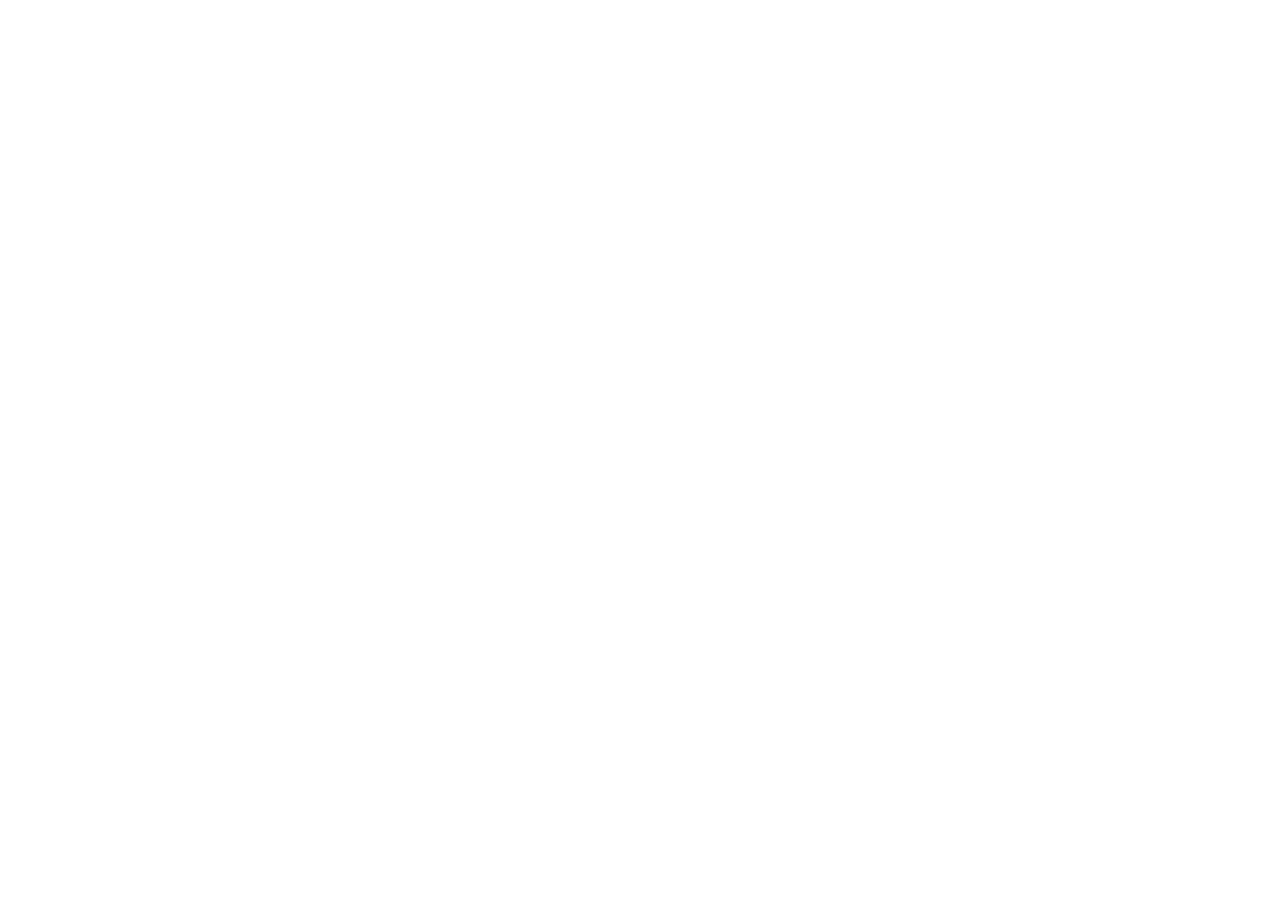
==== article.html @ 6474cfdb "initial commit" ====
<!DOCTYPE html>
<html lang="en">
<head>
    <meta charset="UTF-8">
    <meta name="viewport" content="width=device-width, initial-scale=1.0">
    <meta http-equiv="X-UA-Compatible" content="ie=edge">
    <title>Document</title>
</head>
<body>
    
</body>
</html>
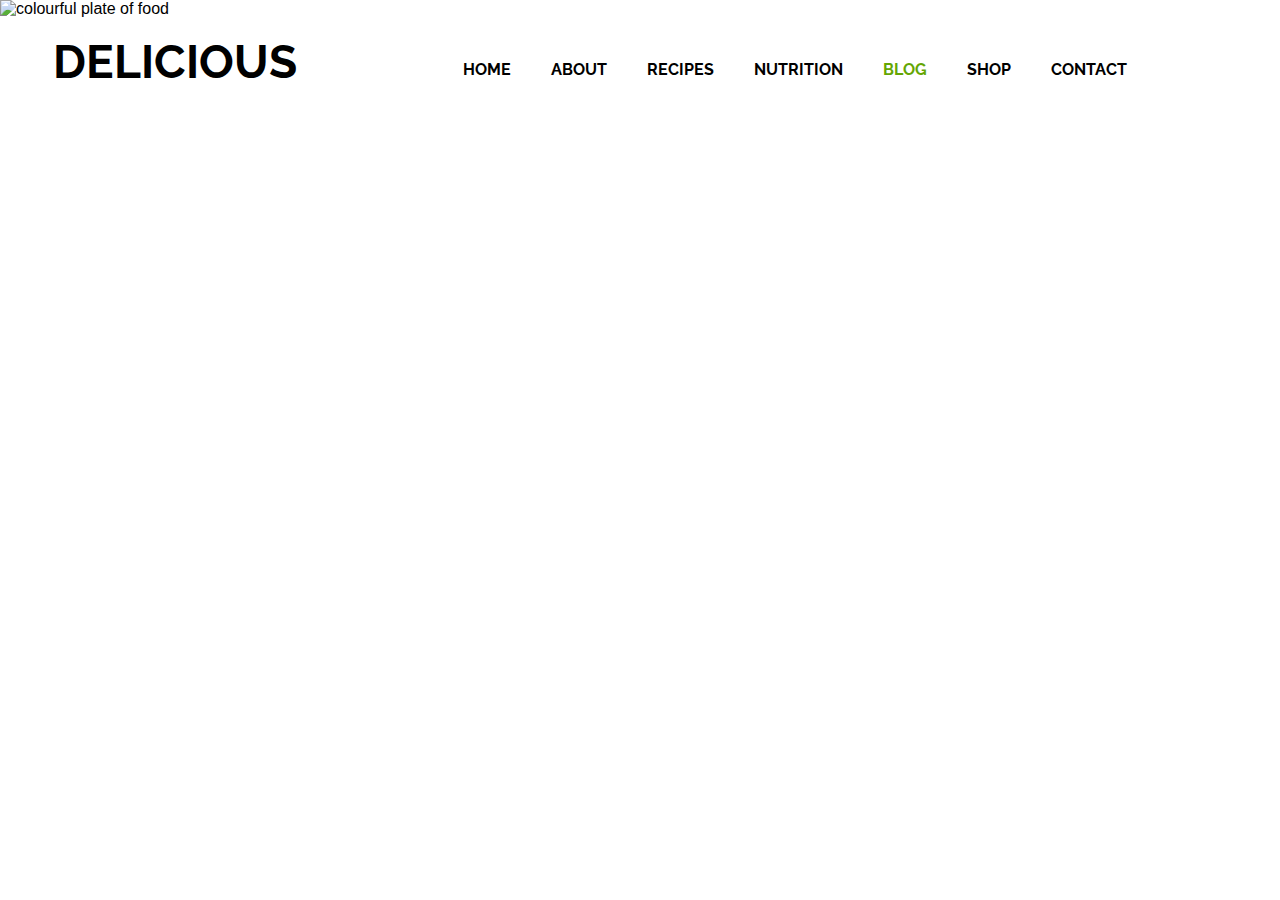
==== commit 27eb826c: "fixed link on contact page and set up blog/article page" ====
--- a/article.html
+++ b/article.html
@@ -1,12 +1,62 @@
 <!DOCTYPE html>
 <html lang="en">
+
 <head>
     <meta charset="UTF-8">
     <meta name="viewport" content="width=device-width, initial-scale=1.0">
     <meta http-equiv="X-UA-Compatible" content="ie=edge">
-    <title>Document</title>
+    <link rel="stylesheet" type="text/css" href="styles/main.css">
+    <link href="https://fonts.googleapis.com/css?family=Lora:400,400i,700|Raleway:400,700" rel="stylesheet">
+    <link rel="stylesheet" href="https://use.fontawesome.com/releases/v5.2.0/css/all.css" integrity="sha384-hWVjflwFxL6sNzntih27bfxkr27PmbbK/iSvJ+a4+0owXq79v+lsFkW54bOGbiDQ"
+        crossorigin="anonymous">
+    <title>Contact</title>
+
 </head>
+
 <body>
+    <!--page header, includes navigation and hero image-->
+    <header class="clearfix">
+        <h1 class="logo">Delicious</h1>
+        <nav>
+            <ul class="navList">
+                <li>
+                    <a href="index.html">Home</a>
+                </li>
+                <li>
+                    <a href="#">About</a>
+                </li>
+                <li>
+                    <a href="#">Recipes</a>
+                </li>
+                <li>
+                    <a href="#">Nutrition</a>
+                </li>
+                <li>
+                    <a class="active" href="article.html">Blog</a>
+                </li>
+                <li>
+                    <a href="#">Shop</a>
+                </li>
+                <li>
+                    <a href="contact.html">Contact</a>
+                </li>
+                <li>
+                    <a href="#">
+                        <i class="fas fa-shopping-bag"></i>
+                    </a>
+                </li>
+                <li>
+                    <a href="#">
+                        <i class="fas fa-search"></i>
+                    </a>
+                </li>
+            </ul>
+        </nav>
+    </header>
+    <!--section: hero -->
+    <section class="hero">
+<img src="blog-1.jpeg" alt="colourful plate of food">
+    </section>
     
 </body>
 </html>--- a/styles/main.css
+++ b/styles/main.css
@@ -0,0 +1,881 @@
+/* General Styles */
+
+article,
+aside,
+details,
+figcaption,
+figure,
+footer,
+header,
+hgroup,
+nav,
+section,
+summary {
+    display: block;
+}
+
+audio,
+canvas,
+video {
+    display: inline-block;
+}
+
+audio:not([controls]) {
+    display: none;
+    height: 0;
+}
+
+[hidden] {
+    display: none;
+}
+
+html {
+    font-family: sans-serif;
+    -webkit-text-size-adjust: 100%;
+    -ms-text-size-adjust: 100%;
+}
+
+a:focus {
+    outline: thin dotted;
+}
+
+a:active,
+a:hover {
+    outline: 0;
+}
+
+h1 {
+    font-size: 2em;
+}
+
+abbr[title] {
+    border-bottom: 1px dotted;
+}
+
+b,
+strong {
+    font-weight: 700;
+}
+
+dfn {
+    font-style: italic;
+}
+
+mark {
+    background: #ff0;
+    color: #000;
+}
+
+code,
+kbd,
+pre,
+samp {
+    font-family: monospace, serif;
+    font-size: 1em;
+}
+
+pre {
+    white-space: pre-wrap;
+    word-wrap: break-word;
+}
+
+q {
+    quotes: \201C \201D \2018 \2019;
+}
+
+small {
+    font-size: 80%;
+}
+
+sub,
+sup {
+    font-size: 75%;
+    line-height: 0;
+    position: relative;
+    vertical-align: baseline;
+}
+
+sup {
+    top: -.5em;
+}
+
+sub {
+    bottom: -.25em;
+}
+
+img {
+    border: 0;
+}
+
+svg:not(:root) {
+    overflow: hidden;
+}
+
+fieldset {
+    border: 1px solid silver;
+    margin: 0 2px;
+    padding: .35em .625em .75em;
+}
+
+button,
+input,
+select,
+textarea {
+    font-family: inherit;
+    font-size: 100%;
+    margin: 0;
+}
+
+button,
+input {
+    line-height: normal;
+}
+
+button,
+html input[type=button],
+/* 1 */
+
+input[type=reset],
+input[type=submit] {
+    -webkit-appearance: button;
+    cursor: pointer;
+}
+
+button[disabled],
+input[disabled] {
+    cursor: default;
+}
+
+input[type=checkbox],
+input[type=radio] {
+    box-sizing: border-box;
+    padding: 0;
+}
+
+input[type=search] {
+    -webkit-appearance: textfield;
+    -moz-box-sizing: content-box;
+    -webkit-box-sizing: content-box;
+    box-sizing: content-box;
+}
+
+input[type=search]::-webkit-search-cancel-button,
+input[type=search]::-webkit-search-decoration {
+    -webkit-appearance: none;
+}
+
+textarea {
+    overflow: auto;
+    vertical-align: top;
+}
+
+table {
+    border-collapse: collapse;
+    border-spacing: 0;
+}
+
+body,
+figure {
+    margin: 0;
+}
+
+legend,
+button::-moz-focus-inner,
+input::-moz-focus-inner {
+    border: 0;
+    padding: 0;
+}
+
+.clearfix:after {
+    visibility: hidden;
+    display: block;
+    font-size: 0;
+    content: '';
+    clear: both;
+    height: 0;
+}
+
+* {
+    -moz-box-sizing: border-box;
+    -webkit-box-sizing: border-box;
+    box-sizing: border-box;
+}
+
+html {
+    font-size: 62.5%;
+}
+
+body {
+    margin: 0;
+    font-size: 1.6rem;
+}
+
+main {
+    position:relative;
+    width:100%;
+}
+
+.wrapper {
+    width: 65%;
+    margin: 0 auto;
+}
+
+img {
+    width: 100%;
+    height: auto;
+    display:block;
+}
+
+section {
+    width: 100%;
+    margin: 0;
+}
+
+.underline {
+    width: 70px;
+    background-color: #64a604;
+    height: 5px;
+    margin: 0px auto 40px;
+}
+
+h2{
+    font-family: 'Raleway', 'Arial', sans-serif;
+    color: #000000;
+    font-size: 3rem;
+    font-weight: 700;
+    text-align: center;
+    text-transform: uppercase;
+    margin: 28px 0;
+}
+
+h3 {
+    text-transform: uppercase;
+    font-family: 'Raleway', 'Arial', sans-serif;
+    margin: 0;
+    color: #000;
+    font-size: 1.8rem;
+    line-height: 3.6rem;
+    text-align: left;
+}
+
+
+
+p {
+    font-family: 'Lora', serif;
+    margin: 0;
+    font-size: 1.3rem;
+    line-height: 2.6rem;
+    letter-spacing: 0.025rem;
+    color: rgb(153, 153, 153);
+}
+
+/* Header Styles */
+
+header {
+    position: absolute;
+    top: 0;
+    left: 0;
+    display: inline-block;
+    width: 100%;
+    padding-top: 50px;
+    padding: 50px 53px 0 53px;
+    z-index: 1;
+}
+
+h1.logo {
+    text-transform: uppercase;
+    font-family: 'Raleway', 'Arial', sans-serif;
+    color: #000000;
+    font-size: 4.583rem;
+    font-weight: 700;
+    line-height: 0.524;
+    text-align: left;
+    float: left;
+    margin: 0;
+}
+
+/* NAV */
+
+nav {
+    float: right;
+    padding-top: 11px;
+}
+
+ul.navList {
+    float: right;
+
+    margin: 0;
+}
+
+.navList li {
+    list-style: none;
+    float: left;
+    text-align: left;
+}
+
+.navList li a {
+    text-transform: uppercase;
+    list-style: none;
+    font-family: 'Raleway', 'Arial', sans-serif;
+    color: #000000;
+    font-size: 1.6rem;
+    font-weight: 700;
+    line-height: 0;
+    text-align: left;
+    text-decoration: none;
+    padding: 0 20px;
+    margin: 0;
+}
+
+.navList a.active {
+    color: #64a604;
+}
+
+.navList a:hover {
+    color: #64a604;
+}
+
+.hero {
+    clear: both;
+    max-height: 976px;
+}
+
+/* SECTION - POPULAR RECIPES */
+
+/* .popularRecipes {
+    position: relative;
+    height:100%;
+} */
+
+.line {
+    position: relative;
+    height:100%;
+}
+
+.half {
+    /* float: left; */
+    width: 50%;
+    position: relative;
+    height:100%;
+}
+
+
+/* POPULAR RECIPES SECTION - BOX 1 */
+
+.box1 {
+    text-align: center;
+    margin: 0;
+    padding: 0;
+}
+
+.box1 .contentWrapper {
+    width: calc(100% - 30%);
+    margin: 0 15%;
+    position: absolute;
+    top:160px;
+}
+
+.popularRecipes button {
+    background-color: #64a604;
+    text-transform: uppercase;
+    padding: 17px 45px;
+    font-family: 'Raleway', 'Arial', sans-serif;
+    color: #ffffff;
+    font-size: 1.4rem;
+    font-weight: 700;
+    line-height: 2.rem;
+    text-align: center;
+    border: 3px solid transparent;
+    margin-top: 70px;
+}
+
+.popularRecipes button:hover {
+    background-color: #ffffff;
+    border: 3px solid #64a604;
+    color: #64a604;
+}
+
+
+.box2 {
+    float:right;
+}
+/* POPULAR RECIPES SECTION - BOX 3 */
+
+.box3 {
+    clear: both;
+    float: left;
+}
+
+/* POPULAR RECIPES SECTION - BOX 4 */
+
+.box4 {
+    float:right;
+    background-color: #f2f2f2;
+    position:relative;
+    height:741.583px;
+    margin: 0;
+    padding: 0;
+}
+
+.box4 .wrapper {
+    width: 80%;
+    margin:0 auto;
+    position:relative;
+    top:20%;
+
+}
+
+.recipeType {
+    float: left;
+    position: relative;
+    width: calc(50% - 40px);
+     margin: 0 0 50px 40px;
+}
+
+.recipeType:nth-child(odd) {
+    width: calc(50% - 60px);
+    margin: 0 20px 50px 40px;
+}
+
+
+.recipeType::before {
+    font-family: "Font Awesome 5 Free";
+    font-weight: 900;
+    position: absolute;
+    color: #333;
+    font-size: 2.5rem;
+    margin:0;
+    left: -40px;
+}
+
+.recipeType:nth-child(1)::before {
+    content: "\f094";
+}
+
+.recipeType:nth-child(2)::before {
+    content: "\f2e7";
+}
+
+.recipeType:nth-child(3)::before {
+    content: "\f0f4";
+}
+
+.recipeType:nth-child(4)::before {
+    content: "\f000";
+}
+
+.recipeType:nth-child(5)::before {
+    content: "\f06c";
+}
+
+.recipeType:nth-child(6)::before {
+    content: "\f2e5";
+}
+
+/* SECTION - OUR RESTAURANT */
+
+.ourRestaurants {
+    width: 100%;
+    clear: both;
+    padding-top: 265px;
+    padding-bottom: 160px;
+}
+
+.ourRestaurants .wrapper {
+    position: relative;
+}
+
+.ourRestaurants .copyWrapper {
+    width: 100%;
+    margin: 0 auto;
+    padding: 0 8%;
+    text-align: center;
+}
+
+.ourRestaurants .imgContainer:first-child {
+    width: 40%;
+    margin: 0 auto 50px;
+}
+
+.ourRestaurants .imgContainer:nth-child(2) {
+    width: 16%;
+    left: 60.5%;
+    top: -23%;
+    position: absolute;
+}
+
+.ourRestaurants .copyWrapper {
+    width: 70%;
+}
+
+/* SECTION - GALLERY */
+
+.imageGallery .imgContainer {
+    float: left;
+    width: 33.333%;
+    margin: 0;
+}
+
+/* SECTION - TESTIMONIAL */
+
+.testimonials {
+    clear: both;
+    background-color: rgb(221, 237, 154);
+    width:100%;
+    height:100%;
+}
+
+.testimonials .wrapper {
+    padding: 165px 0;
+}
+
+.testimonials h2 {
+    margin-top:0;
+}
+
+.testimonials blockquote {
+    padding: 0;
+    margin: 40px 0 100px 0;
+    position: relative;
+}
+
+.testimonials blockquote p {
+    font-size: 2.38rem;
+    font-style: italic;
+    line-height: 3.57rem;
+    text-align: center;
+    color: #000000;
+    padding: 0 80px;
+}
+
+.testimonials blockquote::before,
+.testimonials blockquote::after {
+    font-family: "Font Awesome 5 Free";
+    font-weight: 900;
+    position: absolute;
+    color: #ffffff;
+    opacity: 0.7;
+    font-size: 3.6rem;
+    margin: 0px;
+}
+
+.testimonials blockquote::before {
+    content: "\f10d";
+    left: 0px;
+    top: -15px;
+}
+
+.testimonials blockquote::after {
+    content: "\f10e";
+    right: 0px;
+    bottom: 15px;
+}
+
+.testimonialControls {
+color: #fff;
+font-size: 3.6rem;
+margin: 0 auto;
+text-align:center;
+}
+
+.testimonialControls i{
+    padding: 0 10px;
+}
+
+/* FOOTER - GENERAL STYLES */
+
+footer {
+    margin: 0 auto;
+    clear:both;
+}
+
+.footerMain {
+    background-color: #2e2e2e;
+    padding-bottom: 105px;
+    padding-top: 120px;
+}
+
+.footer {
+    float: left;
+    width: 33.333%;
+}
+
+.footer h3 {
+    color: #fff;
+    font-size: 1.8rem;
+    font-weight: 700;
+    line-height: 2.4rem;
+    padding: 0 0 40px 0px
+}
+
+.footer ul {
+    padding:0;
+    margin:0;
+}
+
+/* FOOTER - PADDING/BORDER-BOTTOM */
+
+.footer p, .footer li,
+.footer form {
+    color: #999;
+    font-size: 1.3rem;
+    font-weight: 400;
+    line-height: 2.4rem;
+    padding: 1.6rem 0;
+    border-bottom: 1px solid #999;
+    font-family: "Lora", serif;
+    list-style: none;
+}
+
+.footer p:last-child,
+.fSubscribe p:first-of-type, .footer li:last-child {
+    padding: 1.6rem 0;
+    border-bottom: 0px;
+}
+
+/* FOOTER - CONTACT */
+
+.fContact p:nth-child(2) {
+    padding: 1.6rem 0 2.8rem 0;
+    border-bottom: 1px solid #999;
+}
+
+.fContact h2 {
+    color: #64a604;
+    text-align: left;
+    margin-top: 0;
+}
+
+.fContact {
+    padding-right: 60px;
+}
+
+/* FOOTER - RECENT POSTS */
+
+.fRecent {
+    padding-right: 60px;
+    padding-left: 60px;
+}
+
+.fRecent li a {
+    color: #999;
+    text-decoration: none;
+}
+
+.fRecent li a:hover {
+    color: #64a604;
+}
+
+/* FOOTER - SUBSCRIBE/FORM */
+
+.fSubscribe {
+    padding-left: 60px;
+}
+
+.footer form {
+    padding-bottom: 3.0rem;
+}
+
+.footer input {
+    width: 221px;
+    height: 46px;
+    padding: 0 0 0 17px;
+    font-family: "Lora", serif;
+    color: #999;
+    font-style: italic;
+    font-size: 1.3rem;
+    background-color: #535353;
+    border: transparent;
+}
+
+.footer input:focus {
+    border: 3px solid #64a604;
+}
+
+footer button {
+    font-weight: solid;
+    width: 49px;
+    height: 46px;
+    background-color: #64a604;
+    border: 3px solid transparent;
+    position: absolute;
+}
+
+footer button:hover {
+    background-color: transparent;
+    border: 3px solid #64a604;
+}
+
+footer button i {
+    color: #fff;
+}
+
+/* FOOTER - SOCIAL */
+
+.fa-facebook-f,
+.fa-twitter,
+.fa-instagram {
+    padding: 1.6rem 1.6rem 0 0;
+    color: #fff;
+}
+
+.fa-facebook-f:hover,
+.fa-twitter:hover,
+.fa-instagram:hover {
+    color: #64a604;
+}
+
+/* FOOTER - LEGAL */
+
+.footerLegal {
+    background-color: #252525;
+}
+
+.footerLegal p {
+    font-family: "Raleway", Arial, sans-serif;
+    color: #999999;
+    font-size: 1.3rem;
+    line-height: 2.4rem;
+}
+
+.footerLegal p a {
+    color: #64a604;
+    text-decoration: none;
+}
+
+/* ----------------------------------------- CONTACT ----------------------------------------- */
+
+/* FORM */
+
+.contactForm {
+    float:left;
+    width: 60%;
+}
+
+.contactForm h1 {
+    font-family: 'Raleway', 'Arial', sans-serif;
+    color: #000000;
+    font-size: 3rem;
+    font-weight: 700;
+    text-align: left;
+    text-transform: uppercase;
+    margin: 0 0 60px 0;
+}
+
+.contactForm .wrapper {
+    float:right;
+    margin: 82px 50px 0 0;
+}
+
+form input, form textarea {
+    padding:15px;
+    font-family: "Lora", serif;
+    color: #999;
+    background-color: #f6f6f6;
+    border:3px solid transparent;
+    resize: none;
+}
+
+form input:focus,
+form textarea:focus {
+    border: 3px solid #64a604;
+}
+
+.firstName, .lastName {
+    width: 48%;
+}
+
+.firstName {
+    float: left
+}
+
+.lastName {
+    float: right;
+}
+
+.subject, .message {
+    width: 100%
+}
+
+.fullName, .messageContainer {
+margin-bottom:20px;
+}
+
+.subjectContainer {
+    clear:both;
+    margin-bottom:20px;
+}
+
+button.sendMessage {
+    border: none;
+    background-color:transparent;
+    text-align:left;
+    color: #64a604;
+    font-family: "Raleway","Arial", sans-serif;
+    font-weight:700;
+    text-transform: uppercase;
+
+}
+
+button.sendMessage:hover {
+    color:#2e2e2e;
+}
+
+.visuallyhidden:not(:focus):not(:active) {
+    position: absolute;
+    width: 1px;
+    height: 1px;
+    margin: -1px;
+    border: 0;
+    padding: 0;
+    white-space: nowrap;
+    clip-path: inset(100%);
+    clip: rect(0 0 0 0);
+    overflow: hidden;
+}
+
+/* ASIDE */
+
+aside {
+    float:right;
+    width:40%;
+    background-color:#f6f6f6;
+}
+.contactDetails .wrapper {
+    width:45%;
+    margin: 82px 0 72px 50px;
+}
+.contactDetails h2 {
+    text-align:left;
+    margin-bottom:60px;
+}
+
+.contactDetails h3 {
+margin-top:50px;
+ margin-bottom:15px;
+}
+
+.workingDays {
+    font-family: 'Raleway', 'Arial', sans-serif;
+    color: #333333;
+    font-size:1.4rem;
+}
+
+.workingHours p:last-child{
+font-style: italic;
+}
+
+.contactInfo p:nth-child(2), .contactInfo p:last-child {
+    margin:20px 0;
+}
+
+/* SECTION SECONDARY CONTACT IMAGE */
+
+.contactImage {
+    clear:both;
+    height:635px;
+    width:100%;
+}
+
+/* ----------------------------------------- BLOG ----------------------------------------- */
+
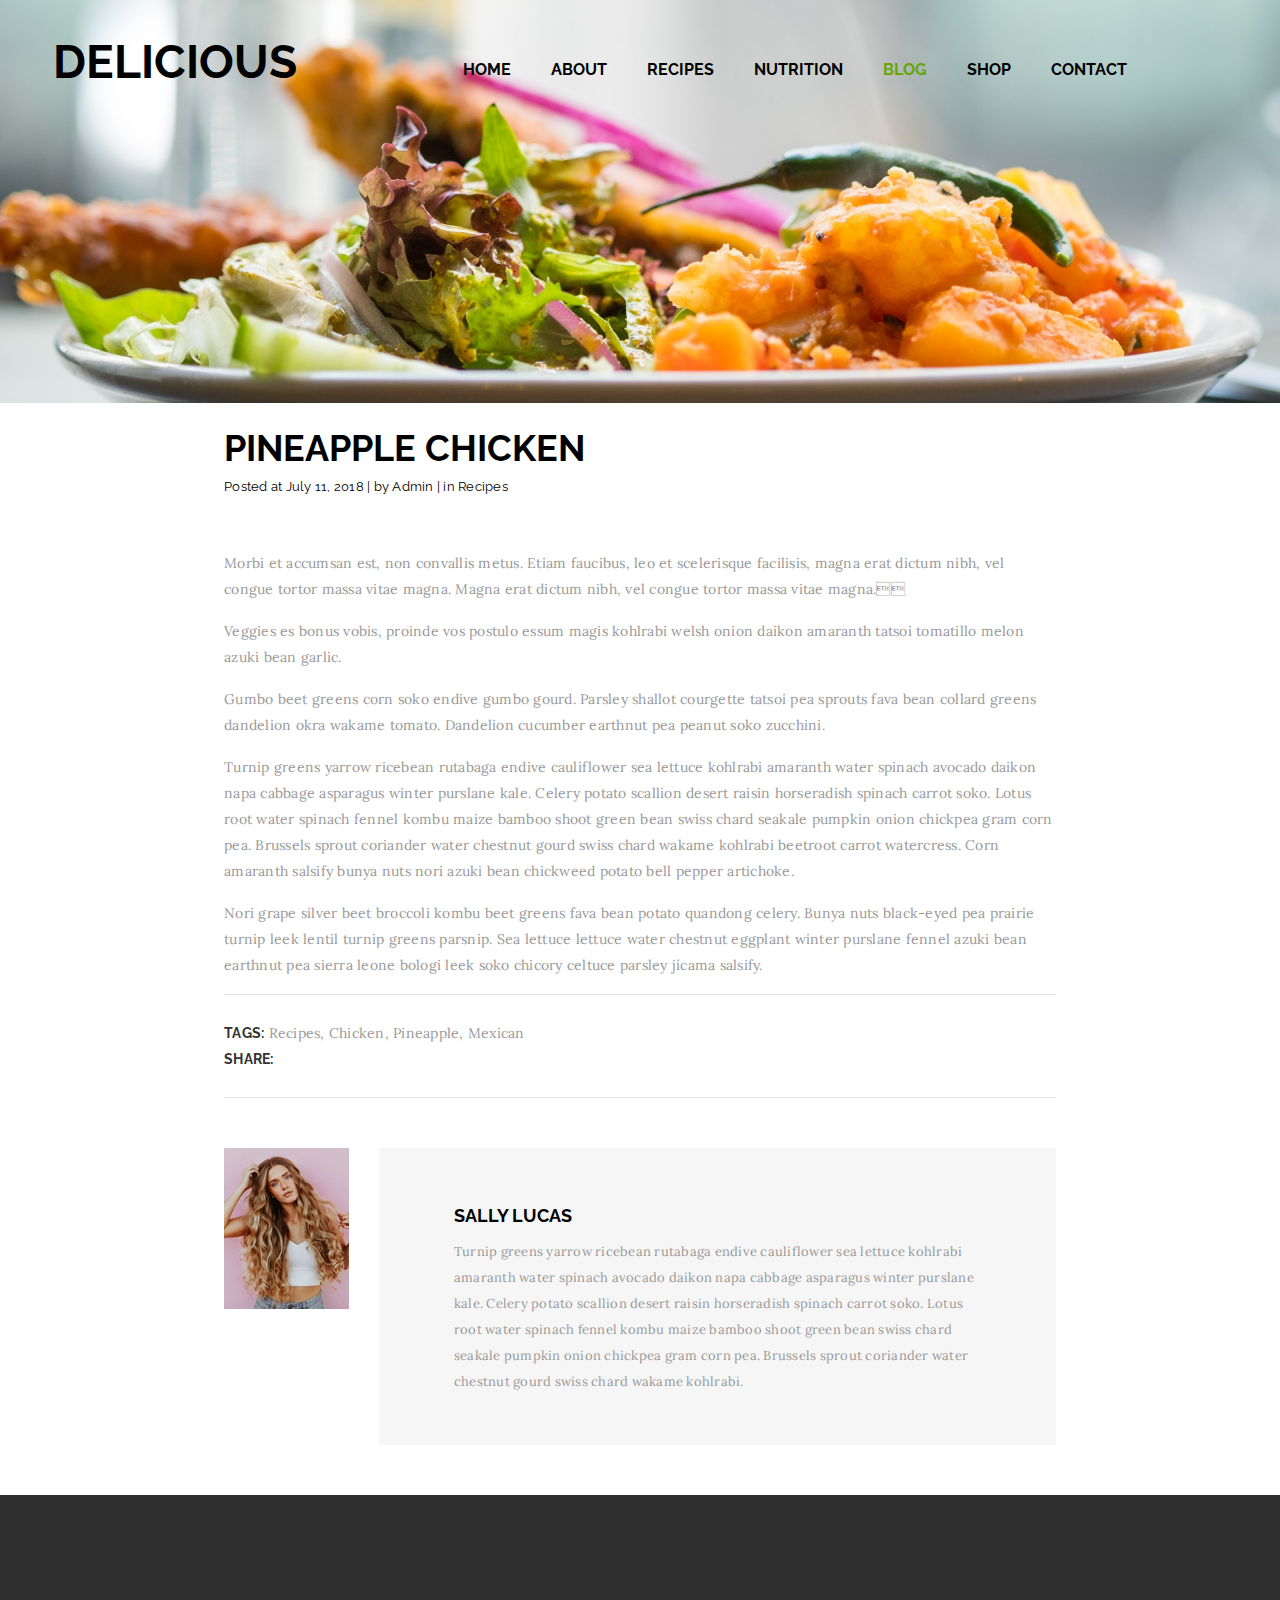
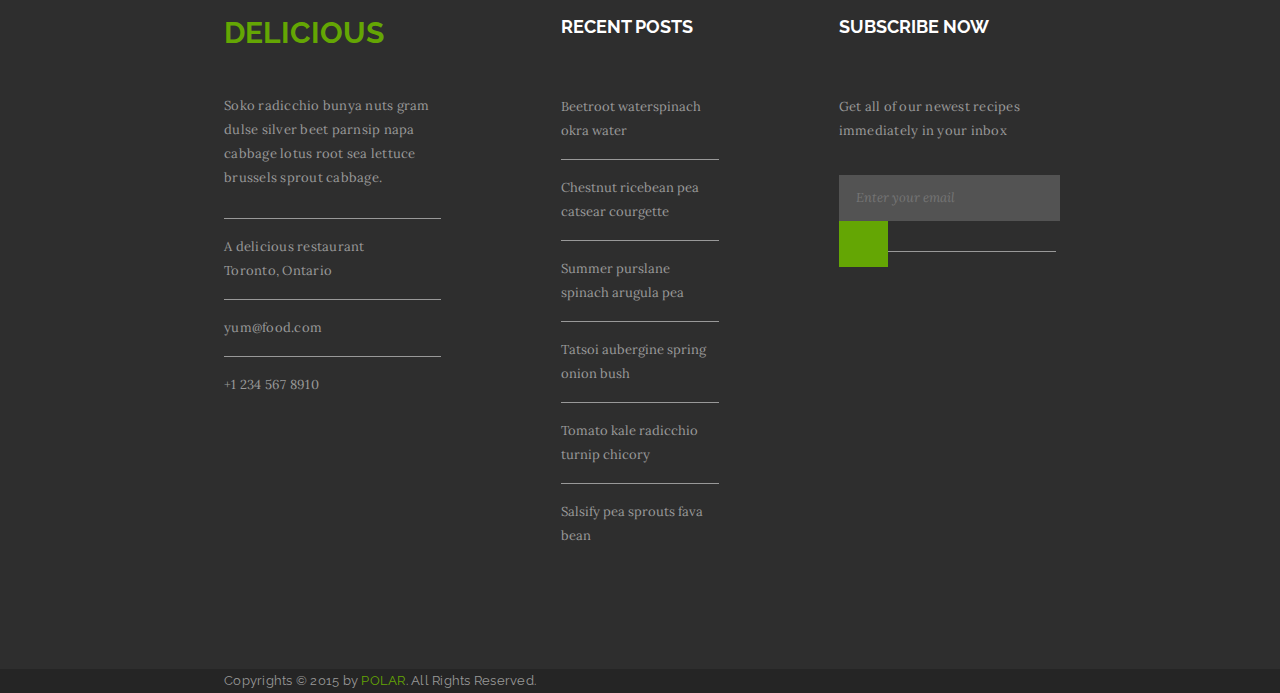
==== commit e45923ae: "completed the recipe and author bio sections on the blog page" ====
--- a/article.html
+++ b/article.html
@@ -9,7 +9,7 @@
     <link href="https://fonts.googleapis.com/css?family=Lora:400,400i,700|Raleway:400,700" rel="stylesheet">
     <link rel="stylesheet" href="https://use.fontawesome.com/releases/v5.2.0/css/all.css" integrity="sha384-hWVjflwFxL6sNzntih27bfxkr27PmbbK/iSvJ+a4+0owXq79v+lsFkW54bOGbiDQ"
         crossorigin="anonymous">
-    <title>Contact</title>
+    <title>Article</title>
 
 </head>
 
@@ -55,8 +55,145 @@
     </header>
     <!--section: hero -->
     <section class="hero">
-<img src="blog-1.jpeg" alt="colourful plate of food">
+        <img src="assets/blog-1.jpeg" alt="colourful plate of food">
     </section>
-    
+    <!--main: hero -->
+    <main class="wrapper">
+        <section class="recipe">
+            <div class="recipeTitle">
+                <h1>Pineapple Chicken</h1>
+                <p>Posted at July 11, 2018 | by Admin | in Recipes</p>
+            </div>
+            <p class="recipeText">
+                Morbi et accumsan est, non convallis metus. Etiam faucibus, leo et scelerisque facilisis, magna erat dictum nibh, vel congue
+                tortor massa vitae magna. Magna erat dictum nibh, vel congue tortor massa vitae magna. </p>
+
+            <p class="recipeText">
+                Veggies es bonus vobis, proinde vos postulo essum magis kohlrabi welsh onion daikon amaranth tatsoi tomatillo melon azuki
+                bean garlic.
+            </p>
+
+            <p class="recipeText">
+                Gumbo beet greens corn soko endive gumbo gourd. Parsley shallot courgette tatsoi pea sprouts fava bean collard greens dandelion
+                okra wakame tomato. Dandelion cucumber earthnut pea peanut soko zucchini.</p>
+            <p class="recipeText"> Turnip greens yarrow ricebean rutabaga endive cauliflower sea lettuce kohlrabi amaranth water spinach avocado
+                daikon napa cabbage asparagus winter purslane kale. Celery potato scallion desert raisin horseradish spinach
+                carrot soko. Lotus root water spinach fennel kombu maize bamboo shoot green bean swiss chard seakale pumpkin
+                onion chickpea gram corn pea. Brussels sprout coriander water chestnut gourd swiss chard wakame kohlrabi
+                beetroot carrot watercress. Corn amaranth salsify bunya nuts nori azuki bean chickweed potato bell pepper
+                artichoke.
+            </p>
+
+            <p class="recipeText"> Nori grape silver beet broccoli kombu beet greens fava bean potato quandong celery. Bunya nuts black-eyed pea
+                prairie turnip leek lentil turnip greens parsnip. Sea lettuce lettuce water chestnut eggplant winter purslane
+                fennel azuki bean earthnut pea sierra leone bologi leek soko chicory celtuce parsley jícama salsify.</p>
+        </section>
+        <section class="articleExtras">
+            <p class="articleTags">
+                <span>Tags:</span> Recipes, Chicken, Pineapple, Mexican</p>
+            <p class="articleSocial">
+                <span>Share:</span>
+                <a href="http://www.facebook.com">
+                    <i class="fab fa-facebook-f"></i>
+                </a>
+                <a href="http://wwww.twitter.com">
+                    <i class="fab fa-twitter"></i>
+                </a>
+                <a href="http://www.instagram.com">
+                    <i class="fab fa-instagram"></i>
+                </a>
+            </p>
+        </section>
+        <section class="aboutTheAuthor clearfix">
+            <div class="imgContainer">
+                <img src="assets/blog-2.jpeg" alt="image of author">
+            </div>
+            <div class="authorBio">
+                <h3>Sally Lucas</h3>
+                <p>Turnip greens yarrow ricebean rutabaga endive cauliflower sea lettuce kohlrabi amaranth water spinach avocado
+                    daikon napa cabbage asparagus winter purslane kale. Celery potato scallion desert raisin horseradish
+                    spinach carrot soko. Lotus root water spinach fennel kombu maize bamboo shoot green bean swiss chard
+                    seakale pumpkin onion chickpea gram corn pea. Brussels sprout coriander water chestnut gourd swiss chard
+                    wakame kohlrabi.</p>
+            </div>
+        </section>
+        <section class="relatedPosts">
+
+
+        </section>
+        <section class="comments">
+
+        </section>
+
+    </main>
+    <footer>
+        <section class="footerMain clearfix">
+            <div class="wrapper">
+                <div class="footer fContact">
+                    <h2>Delicious</h2>
+                    <p>Soko radicchio bunya nuts gram dulse silver beet parnsip napa cabbage lotus root sea lettuce brussels
+                        sprout cabbage.
+                    </p>
+                    <p>A delicious restaurant
+                        <br>Toronto, Ontario</p>
+                    <p>yum@food.com</p>
+                    <p>+1 234 567 8910</p>
+                </div>
+                <div class="footer fRecent">
+                    <h3>Recent Posts</h3>
+                    <ul>
+                        <li>
+                            <a href="#">Beetroot waterspinach okra water</a>
+                        </li>
+                        <li>
+                            <a href="#">Chestnut ricebean pea catsear courgette</a>
+                        </li>
+                        <li>
+                            <a href="#">Summer purslane spinach arugula pea</a>
+                        </li>
+                        <li>
+                            <a href="#">Tatsoi aubergine spring onion bush</a>
+                        </li>
+                        <li>
+                            <a href="#">Tomato kale radicchio turnip chicory</a>
+                        </li>
+                        <li>
+                            <a href="#">Salsify pea sprouts fava bean</a>
+                        </li>
+                    </ul>
+                </div>
+                <div class="footer fSubscribe">
+                    <h3>Subscribe Now</h3>
+                    <p>Get all of our newest recipes immediately in</a> your inbox</p>
+                    <form>
+                        <input type="text" name="FirstName" placeholder="Enter your email">
+                        <button>
+                            <i class="fas fa-arrow-right"></i>
+                        </button>
+
+                    </form>
+
+                    <div class="social">
+                        <a href="http://www.facebook.com">
+                            <i class="fab fa-facebook-f"></i>
+                        </a>
+                        <a href="http://wwww.twitter.com">
+                            <i class="fab fa-twitter"></i>
+                        </a>
+                        <a href="http://www.instagram.com">
+                            <i class="fab fa-instagram"></i>
+                        </a>
+                    </div>
+                </div>
+            </div>
+        </section>
+        <section class="footerLegal">
+            <div class="wrapper">
+                <p>Copyrights &copy; 2015 by
+                    <a href="#">POLAR</a>. All Rights Reserved.</p>
+            </div>
+        </section>
+    </footer>
 </body>
+
 </html>--- a/styles/main.css
+++ b/styles/main.css
@@ -211,8 +211,8 @@
 }
 
 main {
-    position:relative;
-    width:100%;
+    position: relative;
+    width: 100%;
 }
 
 .wrapper {
@@ -223,12 +223,16 @@
 img {
     width: 100%;
     height: auto;
-    display:block;
+    display: block;
 }
 
 section {
     width: 100%;
     margin: 0;
+}
+
+a {
+    text-decoration:none;
 }
 
 .underline {
@@ -238,7 +242,7 @@
     margin: 0px auto 40px;
 }
 
-h2{
+h2 {
     font-family: 'Raleway', 'Arial', sans-serif;
     color: #000000;
     font-size: 3rem;
@@ -257,8 +261,6 @@
     line-height: 3.6rem;
     text-align: left;
 }
-
-
 
 p {
     font-family: 'Lora', serif;
@@ -303,7 +305,6 @@
 
 ul.navList {
     float: right;
-
     margin: 0;
 }
 
@@ -349,16 +350,15 @@
 
 .line {
     position: relative;
-    height:100%;
+    height: 100%;
 }
 
 .half {
     /* float: left; */
     width: 50%;
     position: relative;
-    height:100%;
-}
-
+    height: 100%;
+}
 
 /* POPULAR RECIPES SECTION - BOX 1 */
 
@@ -372,7 +372,7 @@
     width: calc(100% - 30%);
     margin: 0 15%;
     position: absolute;
-    top:160px;
+    top: 160px;
 }
 
 .popularRecipes button {
@@ -395,10 +395,10 @@
     color: #64a604;
 }
 
-
 .box2 {
-    float:right;
-}
+    float: right;
+}
+
 /* POPULAR RECIPES SECTION - BOX 3 */
 
 .box3 {
@@ -409,34 +409,32 @@
 /* POPULAR RECIPES SECTION - BOX 4 */
 
 .box4 {
-    float:right;
+    float: right;
     background-color: #f2f2f2;
-    position:relative;
-    height:741.583px;
+    position: relative;
+    height: 741.583px;
     margin: 0;
     padding: 0;
 }
 
 .box4 .wrapper {
     width: 80%;
-    margin:0 auto;
-    position:relative;
-    top:20%;
-
+    margin: 0 auto;
+    position: relative;
+    top: 20%;
 }
 
 .recipeType {
     float: left;
     position: relative;
     width: calc(50% - 40px);
-     margin: 0 0 50px 40px;
+    margin: 0 0 50px 40px;
 }
 
 .recipeType:nth-child(odd) {
     width: calc(50% - 60px);
     margin: 0 20px 50px 40px;
 }
-
 
 .recipeType::before {
     font-family: "Font Awesome 5 Free";
@@ -444,7 +442,7 @@
     position: absolute;
     color: #333;
     font-size: 2.5rem;
-    margin:0;
+    margin: 0;
     left: -40px;
 }
 
@@ -521,8 +519,8 @@
 .testimonials {
     clear: both;
     background-color: rgb(221, 237, 154);
-    width:100%;
-    height:100%;
+    width: 100%;
+    height: 100%;
 }
 
 .testimonials .wrapper {
@@ -530,7 +528,7 @@
 }
 
 .testimonials h2 {
-    margin-top:0;
+    margin-top: 0;
 }
 
 .testimonials blockquote {
@@ -572,13 +570,13 @@
 }
 
 .testimonialControls {
-color: #fff;
-font-size: 3.6rem;
-margin: 0 auto;
-text-align:center;
-}
-
-.testimonialControls i{
+    color: #fff;
+    font-size: 3.6rem;
+    margin: 0 auto;
+    text-align: center;
+}
+
+.testimonialControls i {
     padding: 0 10px;
 }
 
@@ -586,7 +584,7 @@
 
 footer {
     margin: 0 auto;
-    clear:both;
+    clear: both;
 }
 
 .footerMain {
@@ -609,13 +607,14 @@
 }
 
 .footer ul {
-    padding:0;
-    margin:0;
+    padding: 0;
+    margin: 0;
 }
 
 /* FOOTER - PADDING/BORDER-BOTTOM */
 
-.footer p, .footer li,
+.footer p,
+.footer li,
 .footer form {
     color: #999;
     font-size: 1.3rem;
@@ -628,7 +627,8 @@
 }
 
 .footer p:last-child,
-.fSubscribe p:first-of-type, .footer li:last-child {
+.fSubscribe p:first-of-type,
+.footer li:last-child {
     padding: 1.6rem 0;
     border-bottom: 0px;
 }
@@ -748,7 +748,7 @@
 /* FORM */
 
 .contactForm {
-    float:left;
+    float: left;
     width: 60%;
 }
 
@@ -763,16 +763,17 @@
 }
 
 .contactForm .wrapper {
-    float:right;
+    float: right;
     margin: 82px 50px 0 0;
 }
 
-form input, form textarea {
-    padding:15px;
+form input,
+form textarea {
+    padding: 15px;
     font-family: "Lora", serif;
     color: #999;
     background-color: #f6f6f6;
-    border:3px solid transparent;
+    border: 3px solid transparent;
     resize: none;
 }
 
@@ -781,7 +782,8 @@
     border: 3px solid #64a604;
 }
 
-.firstName, .lastName {
+.firstName,
+.lastName {
     width: 48%;
 }
 
@@ -793,32 +795,33 @@
     float: right;
 }
 
-.subject, .message {
+.subject,
+.message {
     width: 100%
 }
 
-.fullName, .messageContainer {
-margin-bottom:20px;
+.fullName,
+.messageContainer {
+    margin-bottom: 20px;
 }
 
 .subjectContainer {
-    clear:both;
-    margin-bottom:20px;
+    clear: both;
+    margin-bottom: 20px;
 }
 
 button.sendMessage {
     border: none;
-    background-color:transparent;
-    text-align:left;
+    background-color: transparent;
+    text-align: left;
     color: #64a604;
-    font-family: "Raleway","Arial", sans-serif;
-    font-weight:700;
+    font-family: "Raleway", "Arial", sans-serif;
+    font-weight: 700;
     text-transform: uppercase;
-
 }
 
 button.sendMessage:hover {
-    color:#2e2e2e;
+    color: #2e2e2e;
 }
 
 .visuallyhidden:not(:focus):not(:active) {
@@ -837,45 +840,116 @@
 /* ASIDE */
 
 aside {
-    float:right;
-    width:40%;
-    background-color:#f6f6f6;
-}
+    float: right;
+    width: 40%;
+    background-color: #f6f6f6;
+}
+
 .contactDetails .wrapper {
-    width:45%;
+    width: 45%;
     margin: 82px 0 72px 50px;
 }
+
 .contactDetails h2 {
-    text-align:left;
-    margin-bottom:60px;
+    text-align: left;
+    margin-bottom: 60px;
 }
 
 .contactDetails h3 {
-margin-top:50px;
- margin-bottom:15px;
-}
-
-.workingDays {
+    margin-top: 50px;
+    margin-bottom: 15px;
+}
+
+.workingHours p:last-child {
+    font-style: italic;
+}
+
+.contactInfo p:nth-child(2),
+.contactInfo p:last-child {
+    margin: 20px 0;
+}
+
+/* SECTION SECONDARY CONTACT IMAGE */
+
+.contactImage {
+    clear: both;
+    height: 635px;
+    width: 100%;
+}
+
+/* ----------------------------------------- BLOG / ARTICLE ----------------------------------------- */
+
+.recipeTitle h1 {
+    font-family: 'Raleway', 'Arial', sans-serif;
+    text-transform: uppercase;
+    font-size: 3.6rem;
+    margin-bottom: 5px;
+    color: #000000;
+}
+
+.recipeTitle p {
+    font-family: 'Raleway', 'Arial', sans-serif;
+    color: #000000;
+    margin:0;
+}
+
+p.recipeText {
+    font-family: 'Lora', serif;
+    margin-bottom: 16px;
+    font-size: 1.4rem;
+}
+
+p.recipeText:first-of-type {
+    margin-top: 50px;
+}
+
+.recipe, .articleExtras {
+    border-bottom: 1px solid rgba(204, 204, 204, 0.5);
+}
+
+.articleExtras {
+    padding:25px 0;
+}
+
+.articleExtras p {
+    font-size:1.4rem;
+}
+
+.articleTags span, .articleSocial span, .workingDays {
     font-family: 'Raleway', 'Arial', sans-serif;
     color: #333333;
-    font-size:1.4rem;
-}
-
-.workingHours p:last-child{
-font-style: italic;
-}
-
-.contactInfo p:nth-child(2), .contactInfo p:last-child {
-    margin:20px 0;
-}
-
-/* SECTION SECONDARY CONTACT IMAGE */
-
-.contactImage {
-    clear:both;
-    height:635px;
-    width:100%;
-}
-
-/* ----------------------------------------- BLOG ----------------------------------------- */
-
+    font-weight: 700;
+    font-size: 1.4rem;
+    text-transform: uppercase;
+}
+
+.articleSocial a:first-of-type{
+padding-left:10px;
+}
+
+.articleSocial a i{
+    color: #999;
+    text-decoration: none;
+    font-size: 1.4rem;
+}
+
+.aboutTheAuthor .imgContainer {
+    width:15%;
+    margin:50px 0;
+    float:left;
+}
+
+.authorBio {
+    background-color:#f6f6f6;
+    /* width: calc(85% - 50px); */
+    width: calc(85% - 30px);
+        height:100%;
+    float:right;
+    padding:50px 75px;
+    margin: 50px 0 50px 30px;
+    /* margin: 10% 25px; */
+}
+
+.authorBio h3 {
+    margin-bottom:5px;
+}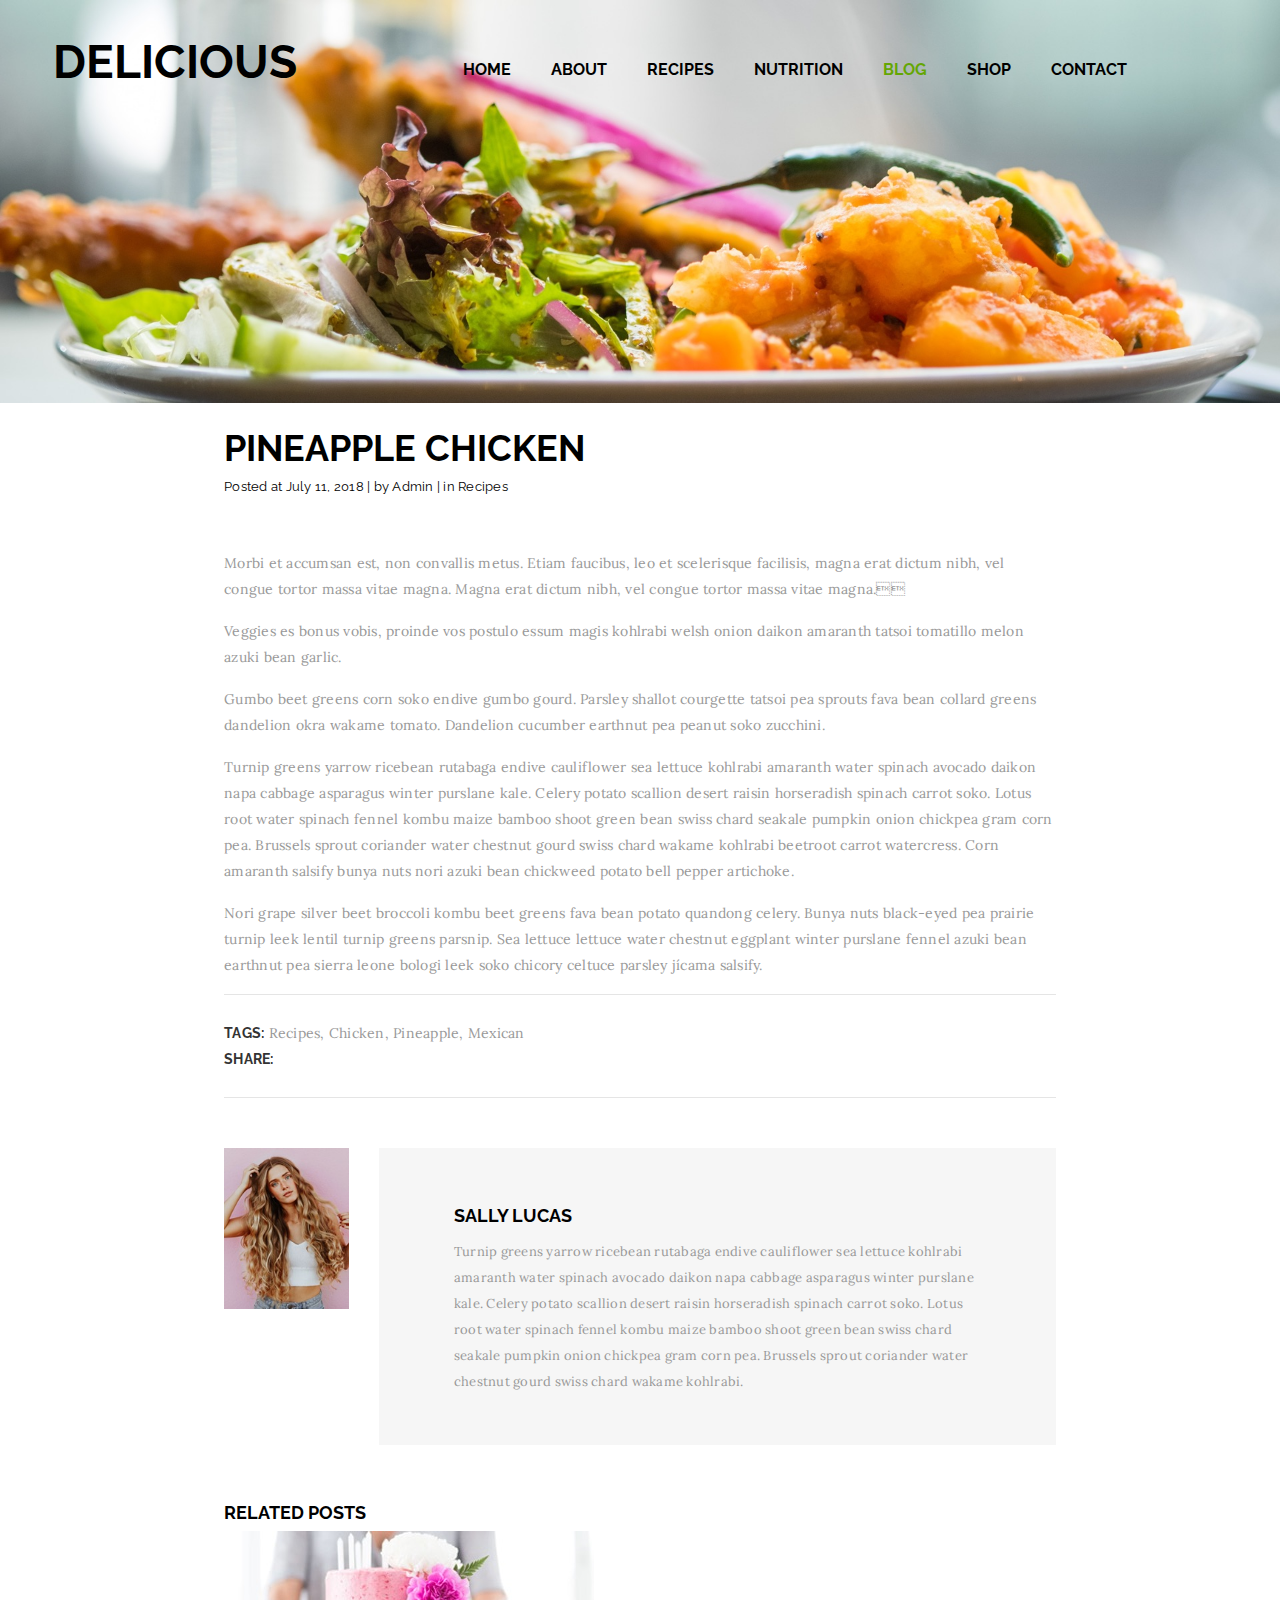
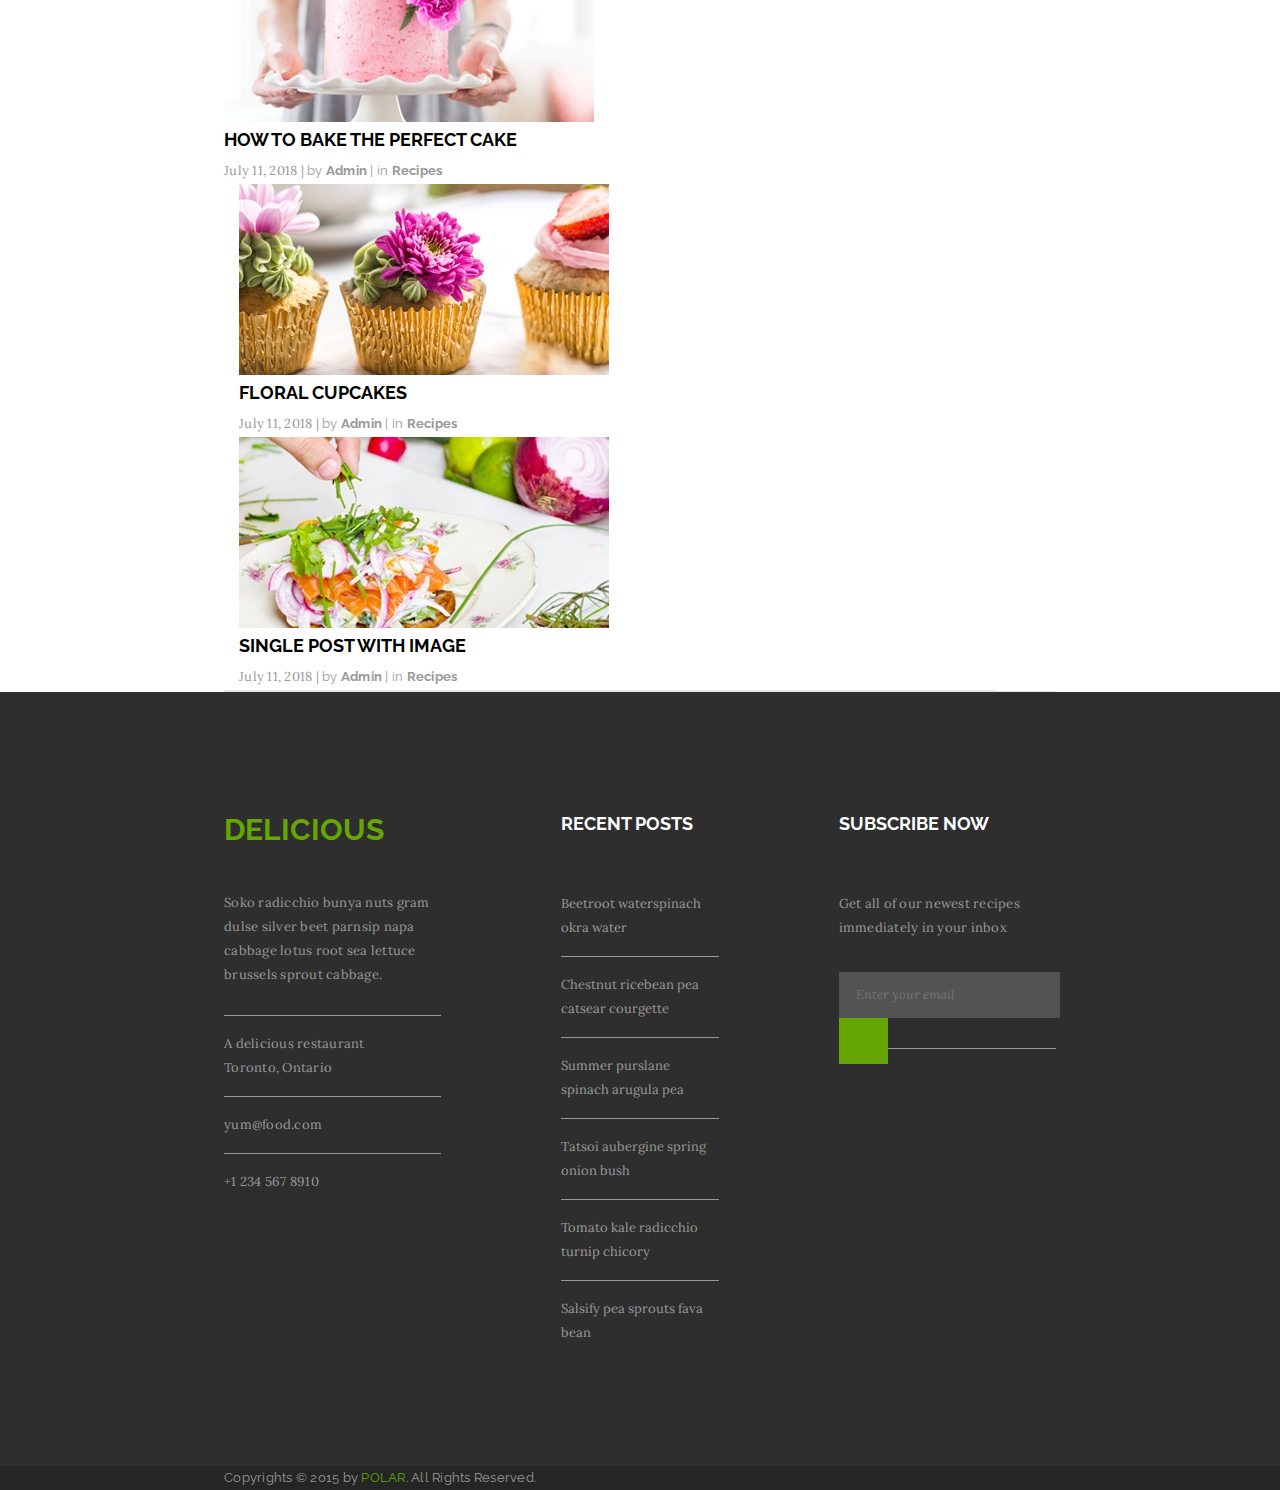
==== commit c23f4ceb: "completed related posts in blog section" ====
--- a/article.html
+++ b/article.html
@@ -118,8 +118,45 @@
             </div>
         </section>
         <section class="relatedPosts">
-
-
+            <h3>Related Posts</h3>
+            <div class="posts clearfix">
+                <div class="post post1">
+                    <div class="imageContainer">
+                        <img src="assets/blog-3.jpeg" alt="pink cake">
+                    </div>
+                    <h4>How to bake the perfect cake</h4>
+                    <p class="relatedDates">July 11, 2018 |
+                        <span class="authorTags">by
+                            <span class="category">Admin</span> | in
+                            <span class="category"> Recipes </span>
+                        </span>
+                    </p>
+                </div>
+                <div class="post post2">
+                    <div class="imageContainer">
+                        <img src="assets/blog-4.jpeg" alt="pink cake">
+                    </div>
+                    <h4>Floral Cupcakes</h4>
+                    <p class="relatedDates">July 11, 2018 |
+                        <span class="authorTags">by
+                            <span class="category">Admin</span> | in
+                            <span class="category"> Recipes </span>
+                        </span>
+                    </p>
+                </div>
+                <div class="post post3">
+                    <div class="imageContainer">
+                        <img src="assets/blog-5.jpeg" alt="pink cake">
+                    </div>
+                    <h4>Single post with image</h4>
+                    <p class="relatedDates">July 11, 2018 |
+                        <span class="authorTags">by
+                            <span class="category">Admin</span> | in
+                            <span class="category"> Recipes </span>
+                        </span>
+                    </p>
+                </div>
+            </div>
         </section>
         <section class="comments">
 
--- a/styles/main.css
+++ b/styles/main.css
@@ -903,7 +903,7 @@
     margin-top: 50px;
 }
 
-.recipe, .articleExtras {
+.recipe, .articleExtras, .relatedPosts, .comments {
     border-bottom: 1px solid rgba(204, 204, 204, 0.5);
 }
 
@@ -952,4 +952,59 @@
 
 .authorBio h3 {
     margin-bottom:5px;
+}
+
+.relatedPosts {
+    width: calc(100% - 60px);
+}
+
+.admin, .category {
+    font-weight:700;
+}
+
+.authorTags {
+    font-family: 'Raleway','Arial', sans-serif;
+}
+
+/* .post .imgContainer {
+    max-width: 370px;
+} */
+
+
+.post h4 {
+     text-transform: uppercase;
+     font-family: 'Raleway', 'Arial', sans-serif;
+     margin: 0;
+     color: #000;
+     font-size: 1.8rem;
+     line-height: 3.6rem;
+     text-align: left;
+}
+
+.post {
+    float:left;
+}
+
+.post1, .post3 {
+        width:calc(33%-15px);
+}
+
+.post2 {
+            width:calc(33%-30px);
+}
+
+.post1 {
+margin: 0 15px 0 0;
+}
+
+.post2 {
+ margin: 0 15px;
+}
+
+.post3{
+margin: 0 0 0 15px;
+}
+
+.relatedPosts .imgContainer {
+    
 }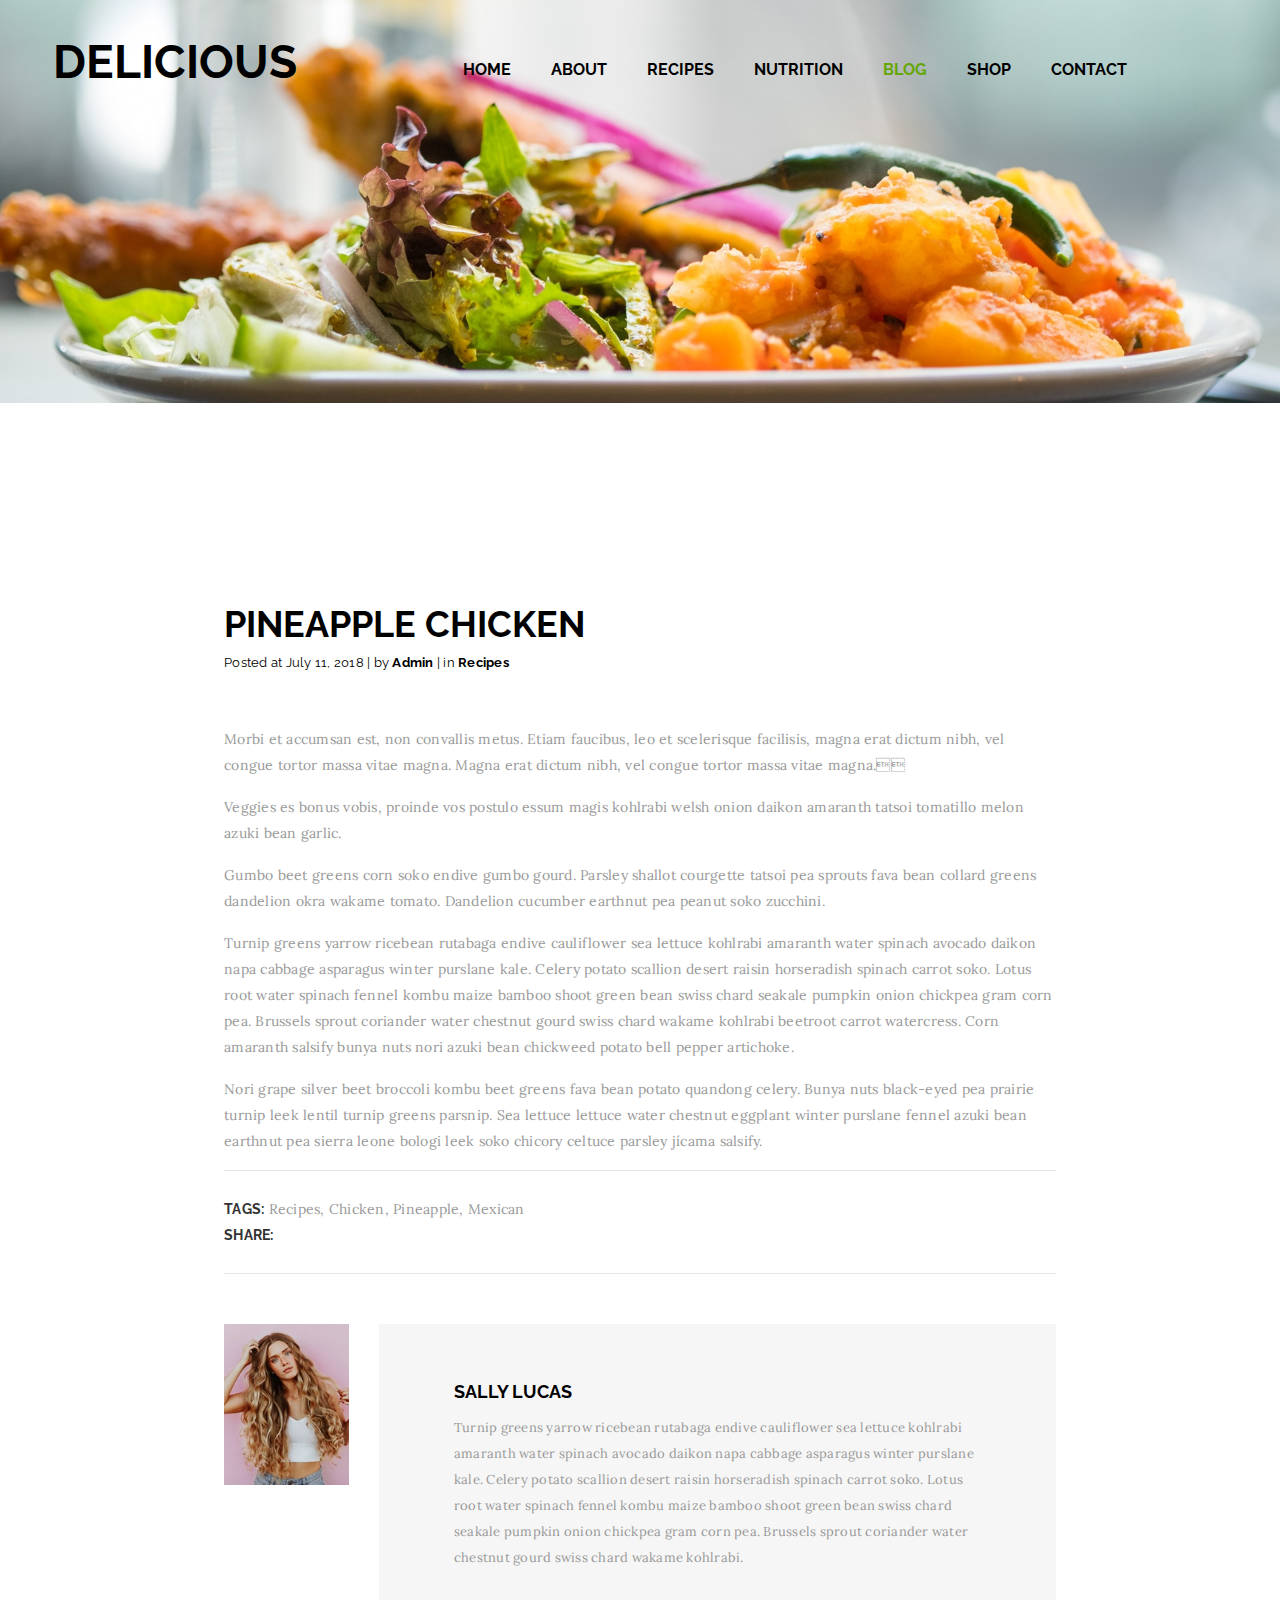
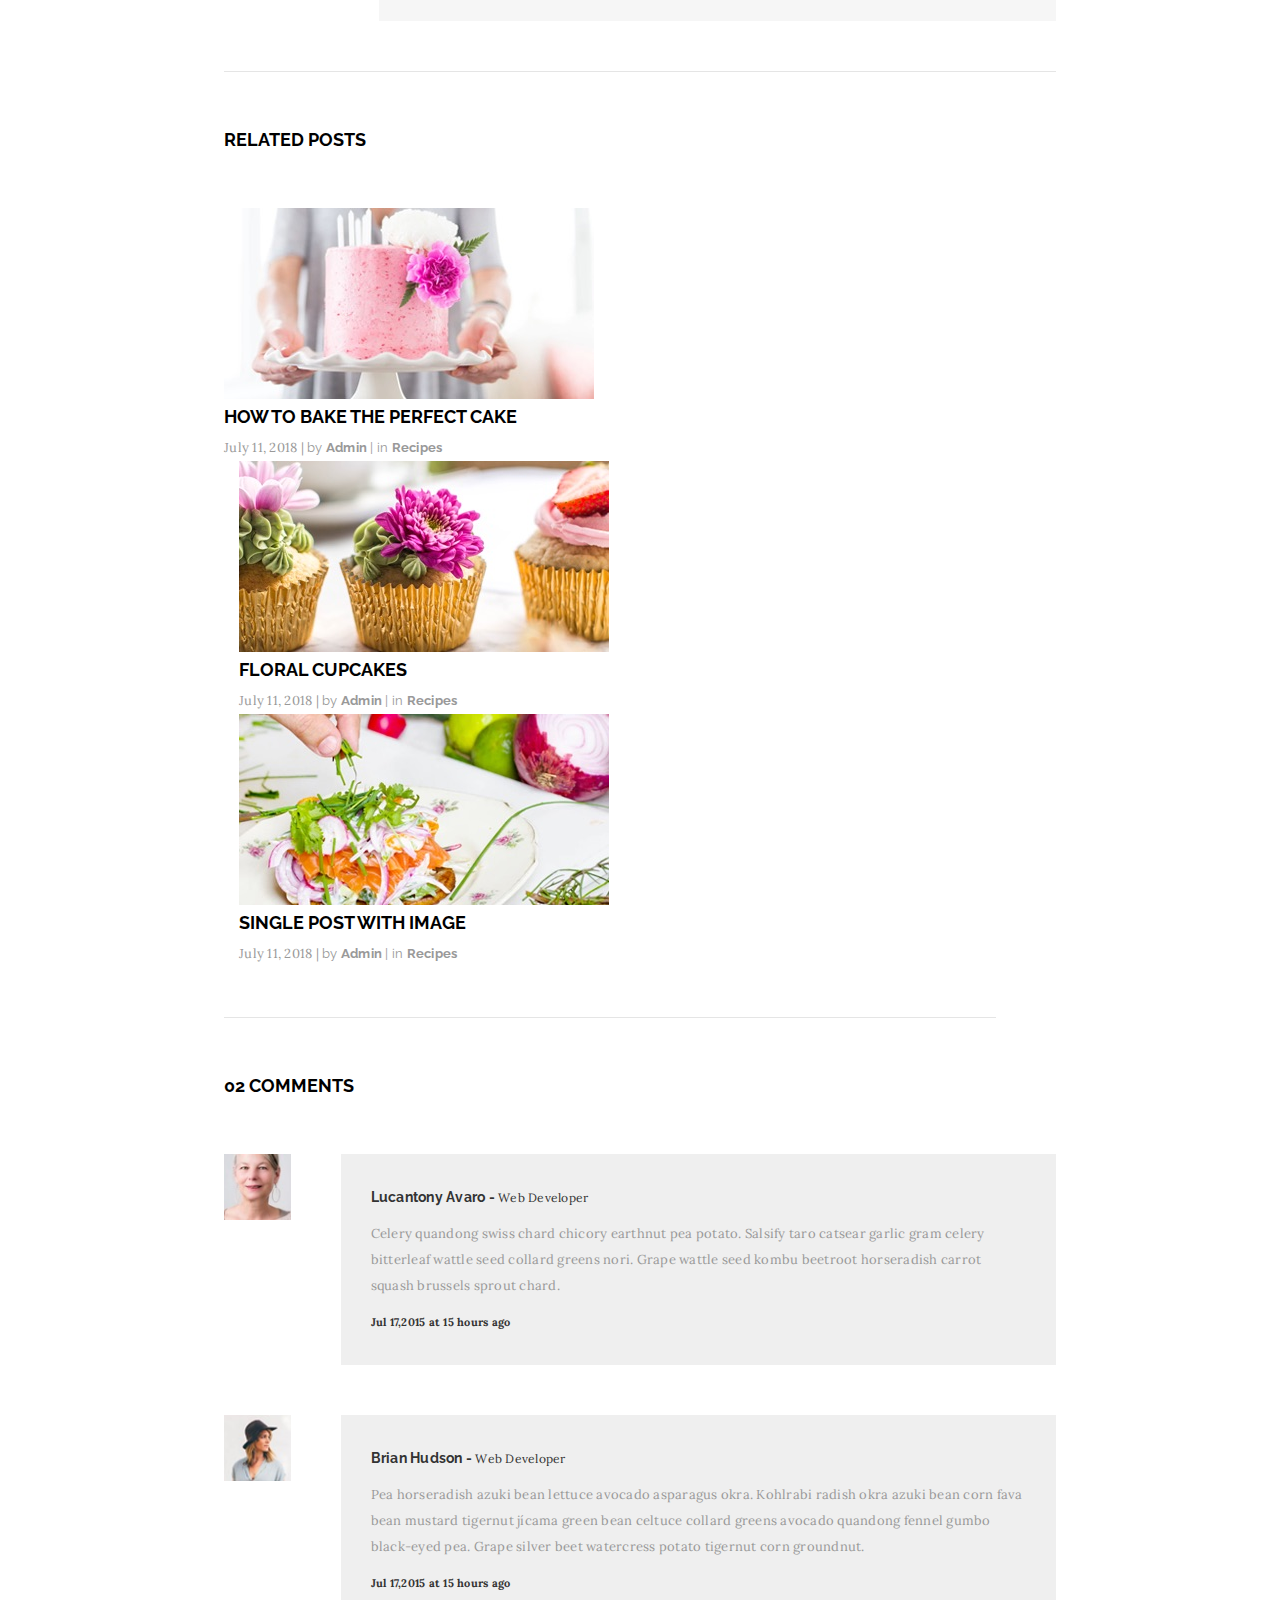
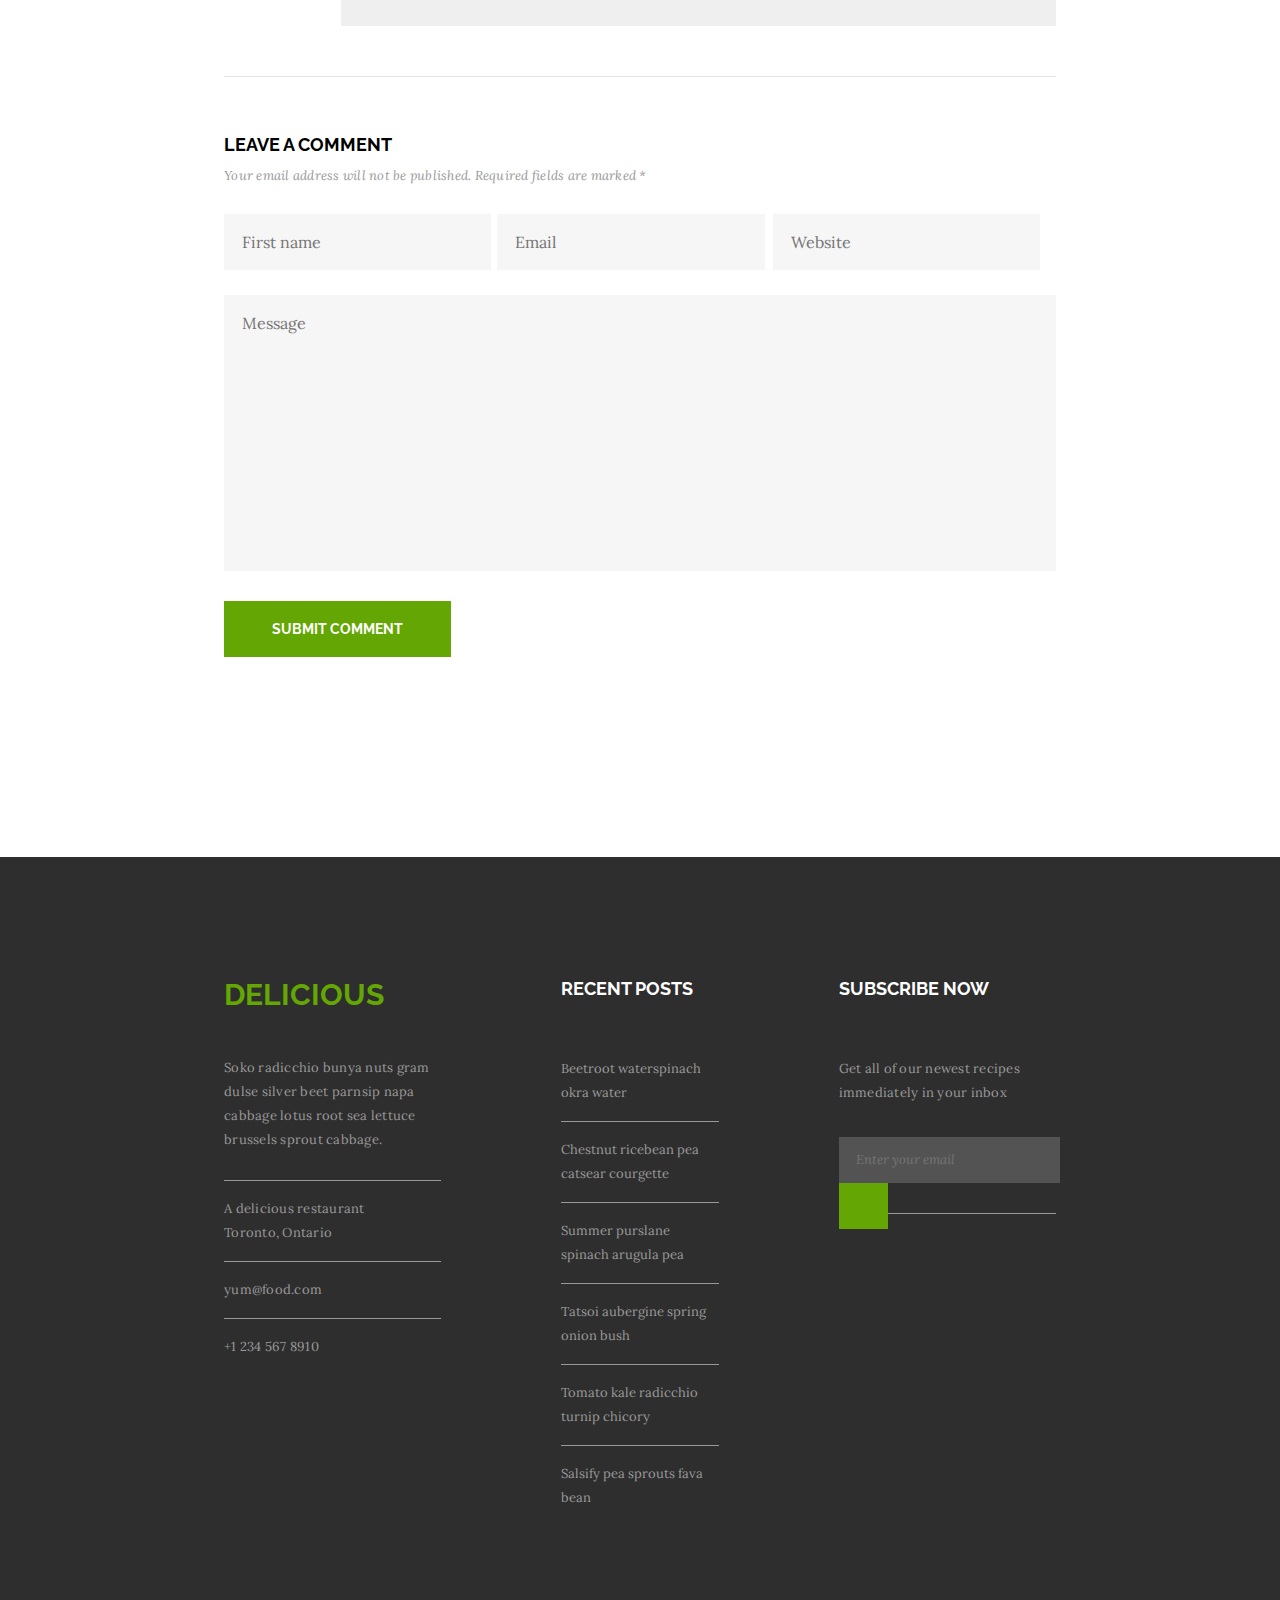
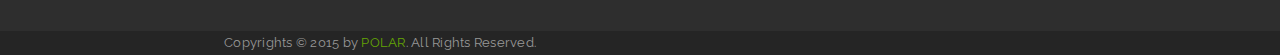
==== commit 839338f2: "completed blog" ====
--- a/article.html
+++ b/article.html
@@ -58,110 +58,171 @@
         <img src="assets/blog-1.jpeg" alt="colourful plate of food">
     </section>
     <!--main: hero -->
-    <main class="wrapper">
-        <section class="recipe">
-            <div class="recipeTitle">
-                <h1>Pineapple Chicken</h1>
-                <p>Posted at July 11, 2018 | by Admin | in Recipes</p>
-            </div>
-            <p class="recipeText">
-                Morbi et accumsan est, non convallis metus. Etiam faucibus, leo et scelerisque facilisis, magna erat dictum nibh, vel congue
-                tortor massa vitae magna. Magna erat dictum nibh, vel congue tortor massa vitae magna. </p>
-
-            <p class="recipeText">
-                Veggies es bonus vobis, proinde vos postulo essum magis kohlrabi welsh onion daikon amaranth tatsoi tomatillo melon azuki
-                bean garlic.
-            </p>
-
-            <p class="recipeText">
-                Gumbo beet greens corn soko endive gumbo gourd. Parsley shallot courgette tatsoi pea sprouts fava bean collard greens dandelion
-                okra wakame tomato. Dandelion cucumber earthnut pea peanut soko zucchini.</p>
-            <p class="recipeText"> Turnip greens yarrow ricebean rutabaga endive cauliflower sea lettuce kohlrabi amaranth water spinach avocado
-                daikon napa cabbage asparagus winter purslane kale. Celery potato scallion desert raisin horseradish spinach
-                carrot soko. Lotus root water spinach fennel kombu maize bamboo shoot green bean swiss chard seakale pumpkin
-                onion chickpea gram corn pea. Brussels sprout coriander water chestnut gourd swiss chard wakame kohlrabi
-                beetroot carrot watercress. Corn amaranth salsify bunya nuts nori azuki bean chickweed potato bell pepper
-                artichoke.
-            </p>
-
-            <p class="recipeText"> Nori grape silver beet broccoli kombu beet greens fava bean potato quandong celery. Bunya nuts black-eyed pea
-                prairie turnip leek lentil turnip greens parsnip. Sea lettuce lettuce water chestnut eggplant winter purslane
-                fennel azuki bean earthnut pea sierra leone bologi leek soko chicory celtuce parsley jícama salsify.</p>
-        </section>
-        <section class="articleExtras">
-            <p class="articleTags">
-                <span>Tags:</span> Recipes, Chicken, Pineapple, Mexican</p>
-            <p class="articleSocial">
-                <span>Share:</span>
-                <a href="http://www.facebook.com">
-                    <i class="fab fa-facebook-f"></i>
-                </a>
-                <a href="http://wwww.twitter.com">
-                    <i class="fab fa-twitter"></i>
-                </a>
-                <a href="http://www.instagram.com">
-                    <i class="fab fa-instagram"></i>
-                </a>
-            </p>
-        </section>
-        <section class="aboutTheAuthor clearfix">
-            <div class="imgContainer">
-                <img src="assets/blog-2.jpeg" alt="image of author">
-            </div>
-            <div class="authorBio">
-                <h3>Sally Lucas</h3>
-                <p>Turnip greens yarrow ricebean rutabaga endive cauliflower sea lettuce kohlrabi amaranth water spinach avocado
+    <main class="blog">
+        <div class="wrapper">
+            <section class="recipe">
+                <div class="recipeTitle">
+                    <h1>Pineapple Chicken</h1>
+                    <p>Posted at July 11, 2018 | by
+                        <span class="admin">Admin</span> | in
+                        <span class="category">Recipes</span>
+                    </p>
+                </div>
+                <p class="recipeText">
+                    Morbi et accumsan est, non convallis metus. Etiam faucibus, leo et scelerisque facilisis, magna erat dictum nibh, vel congue
+                    tortor massa vitae magna. Magna erat dictum nibh, vel congue tortor massa vitae magna. </p>
+
+                <p class="recipeText">
+                    Veggies es bonus vobis, proinde vos postulo essum magis kohlrabi welsh onion daikon amaranth tatsoi tomatillo melon azuki
+                    bean garlic.
+                </p>
+
+                <p class="recipeText">
+                    Gumbo beet greens corn soko endive gumbo gourd. Parsley shallot courgette tatsoi pea sprouts fava bean collard greens dandelion
+                    okra wakame tomato. Dandelion cucumber earthnut pea peanut soko zucchini.</p>
+                <p class="recipeText"> Turnip greens yarrow ricebean rutabaga endive cauliflower sea lettuce kohlrabi amaranth water spinach avocado
                     daikon napa cabbage asparagus winter purslane kale. Celery potato scallion desert raisin horseradish
                     spinach carrot soko. Lotus root water spinach fennel kombu maize bamboo shoot green bean swiss chard
                     seakale pumpkin onion chickpea gram corn pea. Brussels sprout coriander water chestnut gourd swiss chard
-                    wakame kohlrabi.</p>
-            </div>
-        </section>
-        <section class="relatedPosts">
-            <h3>Related Posts</h3>
-            <div class="posts clearfix">
-                <div class="post post1">
-                    <div class="imageContainer">
-                        <img src="assets/blog-3.jpeg" alt="pink cake">
-                    </div>
-                    <h4>How to bake the perfect cake</h4>
-                    <p class="relatedDates">July 11, 2018 |
-                        <span class="authorTags">by
-                            <span class="category">Admin</span> | in
-                            <span class="category"> Recipes </span>
-                        </span>
-                    </p>
-                </div>
-                <div class="post post2">
-                    <div class="imageContainer">
-                        <img src="assets/blog-4.jpeg" alt="pink cake">
-                    </div>
-                    <h4>Floral Cupcakes</h4>
-                    <p class="relatedDates">July 11, 2018 |
-                        <span class="authorTags">by
-                            <span class="category">Admin</span> | in
-                            <span class="category"> Recipes </span>
-                        </span>
-                    </p>
-                </div>
-                <div class="post post3">
-                    <div class="imageContainer">
-                        <img src="assets/blog-5.jpeg" alt="pink cake">
-                    </div>
-                    <h4>Single post with image</h4>
-                    <p class="relatedDates">July 11, 2018 |
-                        <span class="authorTags">by
-                            <span class="category">Admin</span> | in
-                            <span class="category"> Recipes </span>
-                        </span>
-                    </p>
-                </div>
-            </div>
-        </section>
-        <section class="comments">
-
-        </section>
-
+                    wakame kohlrabi beetroot carrot watercress. Corn amaranth salsify bunya nuts nori azuki bean chickweed
+                    potato bell pepper artichoke.
+                </p>
+
+                <p class="recipeText"> Nori grape silver beet broccoli kombu beet greens fava bean potato quandong celery. Bunya nuts black-eyed
+                    pea prairie turnip leek lentil turnip greens parsnip. Sea lettuce lettuce water chestnut eggplant winter
+                    purslane fennel azuki bean earthnut pea sierra leone bologi leek soko chicory celtuce parsley jícama
+                    salsify.</p>
+            </section>
+            <section class="articleExtras">
+                <p class="articleTags">
+                    <span>Tags:</span> Recipes, Chicken, Pineapple, Mexican</p>
+                <p class="articleSocial">
+                    <span>Share:</span>
+                    <a href="http://www.facebook.com">
+                        <i class="fab fa-facebook-f"></i>
+                    </a>
+                    <a href="http://wwww.twitter.com">
+                        <i class="fab fa-twitter"></i>
+                    </a>
+                    <a href="http://www.instagram.com">
+                        <i class="fab fa-instagram"></i>
+                    </a>
+                </p>
+            </section>
+            <section class="aboutTheAuthor clearfix">
+                <div class="imgContainer">
+                    <img src="assets/blog-2.jpeg" alt="image of author">
+                </div>
+                <div class="authorBio">
+                    <h3>Sally Lucas</h3>
+                    <p>Turnip greens yarrow ricebean rutabaga endive cauliflower sea lettuce kohlrabi amaranth water spinach
+                        avocado daikon napa cabbage asparagus winter purslane kale. Celery potato scallion desert raisin
+                        horseradish spinach carrot soko. Lotus root water spinach fennel kombu maize bamboo shoot green bean
+                        swiss chard seakale pumpkin onion chickpea gram corn pea. Brussels sprout coriander water chestnut
+                        gourd swiss chard wakame kohlrabi.</p>
+                </div>
+            </section>
+            <section class="relatedPosts">
+                <h3>Related Posts</h3>
+                <div class="posts clearfix">
+                    <div class="post post1">
+                        <div class="imageContainer">
+                            <img src="assets/blog-3.jpeg" alt="pink cake">
+                        </div>
+                        <h4>How to bake the perfect cake</h4>
+                        <p class="relatedDates">July 11, 2018 |
+                            <span class="authorTags">by
+                                <span class="category">Admin</span> | in
+                                <span class="category"> Recipes </span>
+                            </span>
+                        </p>
+                    </div>
+                    <div class="post post2">
+                        <div class="imageContainer">
+                            <img src="assets/blog-4.jpeg" alt="cupcakes with icing flowers">
+                        </div>
+                        <h4>Floral Cupcakes</h4>
+                        <p class="relatedDates">July 11, 2018 |
+                            <span class="authorTags">by
+                                <span class="category">Admin</span> | in
+                                <span class="category"> Recipes </span>
+                            </span>
+                        </p>
+                    </div>
+                    <div class="post post3">
+                        <div class="imageContainer">
+                            <img src="assets/blog-5.jpeg" alt="hand adding fresh garnish to a plate">
+                        </div>
+                        <h4>Single post with image</h4>
+                        <p class="relatedDates">July 11, 2018 |
+                            <span class="authorTags">by
+                                <span class="category">Admin</span> | in
+                                <span class="category"> Recipes </span>
+                            </span>
+                        </p>
+                    </div>
+                </div>
+            </section>
+            <section class="comments">
+                <h3>02 Comments</h3>
+                <div class="comment comment1 clearfix">
+                    <div class="imgContainer">
+                        <img src="assets/blog-6.jpeg" alt="photo of commenter">
+                    </div>
+                    <div class="commentCopy">
+                        <p class="commenterName">Lucantony Avaro -
+                            <span class="jobTitle">Web Developer</span>
+                        </p>
+                        <p>Celery quandong swiss chard chicory earthnut pea potato. Salsify taro catsear garlic gram celery
+                            bitterleaf wattle seed collard greens nori. Grape wattle seed kombu beetroot horseradish carrot
+                            squash brussels sprout chard.</p>
+                        <p class="timeStamp">
+                            Jul 17,2015 at 15 hours ago
+                        </p>
+                    </div>
+                </div>
+                <div class="comment comment2 clearfix">
+                    <div class="imgContainer">
+                        <img src="assets/blog-7.jpeg" alt="photo of commenter">
+                    </div>
+                    <div class="commentCopy">
+                        <p class="commenterName">Brian Hudson -
+                            <span class="jobTitle">Web Developer</span>
+                        </p>
+                        <p>Pea horseradish azuki bean lettuce avocado asparagus okra. Kohlrabi radish okra azuki bean corn fava
+                            bean mustard tigernut jícama green bean celtuce collard greens avocado quandong fennel gumbo
+                            black-eyed pea. Grape silver beet watercress potato tigernut corn groundnut. </p>
+                        <p class="timeStamp">
+                            Jul 17,2015 at 15 hours ago
+                        </p>
+                    </div>
+                </div>
+            </section>
+            <section class="leaveComment">
+                <h3>Leave a comment</h3>
+                <p>Your email address will not be published. Required fields are marked *</p>
+                <form>
+                    <div class="commentInputLine1 clearfix">
+                        <input required type="text" placeholder="First name" class="firstName" name="firstName" id="firstName">
+                        <label class="visuallyhidden" for="firstName">Name</label>
+
+                        <input required type="text" placeholder="Email" class="email" name="email" id="email">
+                        <label class="visuallyhidden" for="lastName">Email</label>
+
+                        <input type="text" placeholder="Website" class="website" name="website" id="website">
+                        <label class="visuallyhidden" for="lastName">Website</label>
+                    </div>
+                    <div class="messageContainer">
+                        <textarea name="message" class="message" placeholder="Message" id="message" cols="30" rows="12"></textarea>
+                        <label class="visuallyhidden" for="message">Comment</label>
+                    </div>
+                    <div>
+                        <button type="submit" class="submitComment" name="submitComment" id="submitComment">Submit Comment
+                        </button>
+                    </div>
+                </form>
+            </section>
+        </div>
     </main>
     <footer>
         <section class="footerMain clearfix">
--- a/styles/main.css
+++ b/styles/main.css
@@ -232,7 +232,7 @@
 }
 
 a {
-    text-decoration:none;
+    text-decoration: none;
 }
 
 .underline {
@@ -375,7 +375,8 @@
     top: 160px;
 }
 
-.popularRecipes button {
+.popularRecipes button,
+.leaveComment button {
     background-color: #64a604;
     text-transform: uppercase;
     padding: 17px 45px;
@@ -890,7 +891,7 @@
 .recipeTitle p {
     font-family: 'Raleway', 'Arial', sans-serif;
     color: #000000;
-    margin:0;
+    margin: 0;
 }
 
 p.recipeText {
@@ -903,19 +904,25 @@
     margin-top: 50px;
 }
 
-.recipe, .articleExtras, .relatedPosts, .comments {
+.recipe,
+.articleExtras,
+.aboutTheAuthor,
+.relatedPosts,
+.comments {
     border-bottom: 1px solid rgba(204, 204, 204, 0.5);
 }
 
 .articleExtras {
-    padding:25px 0;
+    padding: 25px 0;
 }
 
 .articleExtras p {
-    font-size:1.4rem;
-}
-
-.articleTags span, .articleSocial span, .workingDays {
+    font-size: 1.4rem;
+}
+
+.articleTags span,
+.articleSocial span,
+.workingDays {
     font-family: 'Raleway', 'Arial', sans-serif;
     color: #333333;
     font-weight: 700;
@@ -923,88 +930,193 @@
     text-transform: uppercase;
 }
 
-.articleSocial a:first-of-type{
-padding-left:10px;
-}
-
-.articleSocial a i{
+.articleSocial a:first-of-type {
+    padding-left: 10px;
+}
+
+.articleSocial a i {
     color: #999;
     text-decoration: none;
     font-size: 1.4rem;
 }
 
 .aboutTheAuthor .imgContainer {
-    width:15%;
-    margin:50px 0;
-    float:left;
+    width: 15%;
+    margin: 50px 0;
+    float: left;
 }
 
 .authorBio {
-    background-color:#f6f6f6;
+    background-color: #f6f6f6;
     /* width: calc(85% - 50px); */
     width: calc(85% - 30px);
-        height:100%;
-    float:right;
-    padding:50px 75px;
+    height: 100%;
+    float: right;
+    padding: 50px 75px;
     margin: 50px 0 50px 30px;
     /* margin: 10% 25px; */
 }
 
 .authorBio h3 {
-    margin-bottom:5px;
+    margin-bottom: 5px;
+}
+
+.relatedPosts h3 {
+    margin-bottom: 50px;
 }
 
 .relatedPosts {
     width: calc(100% - 60px);
-}
-
-.admin, .category {
-    font-weight:700;
+    padding: 50px 0;
+}
+
+.admin,
+.category {
+    font-weight: 700;
+}
+
+.admin:hover,
+.category:hover {
+    color: #64a604;
 }
 
 .authorTags {
-    font-family: 'Raleway','Arial', sans-serif;
-}
-
-/* .post .imgContainer {
-    max-width: 370px;
-} */
-
+    font-family: 'Raleway', 'Arial', sans-serif;
+}
 
 .post h4 {
-     text-transform: uppercase;
-     font-family: 'Raleway', 'Arial', sans-serif;
-     margin: 0;
-     color: #000;
-     font-size: 1.8rem;
-     line-height: 3.6rem;
-     text-align: left;
+    text-transform: uppercase;
+    font-family: 'Raleway', 'Arial', sans-serif;
+    margin: 0;
+    color: #000;
+    font-size: 1.8rem;
+    line-height: 3.6rem;
+    text-align: left;
 }
 
 .post {
-    float:left;
-}
-
-.post1, .post3 {
-        width:calc(33%-15px);
+    float: left;
+}
+
+.post1,
+.post3 {
+    width: calc(33%-15px);
 }
 
 .post2 {
-            width:calc(33%-30px);
+    width: calc(33%-30px);
+    margin: 0 15px;
 }
 
 .post1 {
-margin: 0 15px 0 0;
-}
-
-.post2 {
- margin: 0 15px;
-}
-
-.post3{
-margin: 0 0 0 15px;
-}
-
-.relatedPosts .imgContainer {
-    
+    margin: 0 15px 0 0;
+}
+
+.post3 {
+    margin: 0 0 0 15px;
+}
+
+.comments {
+    clear: both;
+    padding: 50px 0;
+}
+
+.comments h3 .leaveComment h3 {
+    margin-bottom: 50px;
+}
+
+.comments .imgContainer {
+    width: 8%;
+    float: left;
+}
+
+.comment {
+    margin-top: 50px;
+}
+
+.commentCopy {
+    width: calc(92% - 50px);
+    background-color: #efefef;
+    color: #333;
+    padding: 30px;
+    float: right;
+    margin-left: 50px;
+}
+
+.commentCopy::before {
+    font-family: "Font Awesome 5 Free";
+    font-weight: 900;
+    position: absolute;
+    color: #efefef;
+    font-size: 2.5rem;
+    margin: 0;
+    left: 476px;
+    content: "\f0d9";
+    z-index: 500;
+}
+
+.commenterName {
+    font-family: 'Raleway', 'Arial', sans-serif;
+    color: #333;
+    font-size: 1.4rem;
+    font-weight: 700;
+    margin-bottom: 10px;
+}
+
+.jobTitle {
+    font-family: 'Lora', serif;
+    font-size: 1.2rem;
+    font-weight: 400;
+}
+
+.timeStamp {
+    font-size: 1.1rem;
+    color: #333;
+    font-weight: 700;
+    margin-top: 10px;
+}
+
+.comment2 {
+    margin-top: 50px;
+    clear: both;
+}
+
+.leaveComment {
+    margin-top: 50px;
+}
+
+.leaveComment p {
+    font-style: italic;
+    margin-bottom: 25px;
+}
+
+.commentInputLine1 {
+    margin-bottom: 25px;
+}
+
+.commentInputLine1 .firstName,
+.commentInputLine1 .email,
+.commentInputLine1 .website {
+    width: calc(33.333% - 10px);
+    margin-right: 2px;
+    margin-left: 4px;
+}
+
+.commentInputLine1 .firstName {
+    margin-right: 2px;
+    margin-left: 0;
+}
+
+.commentInputLine1 .website {
+    margin-left: 2px;
+    margin-right: 0;
+}
+
+.leaveComment button {
+    margin-top: 10px;
+}
+
+.blog .wrapper {
+    margin-top: 200px;
+    margin-bottom: 200px;
 }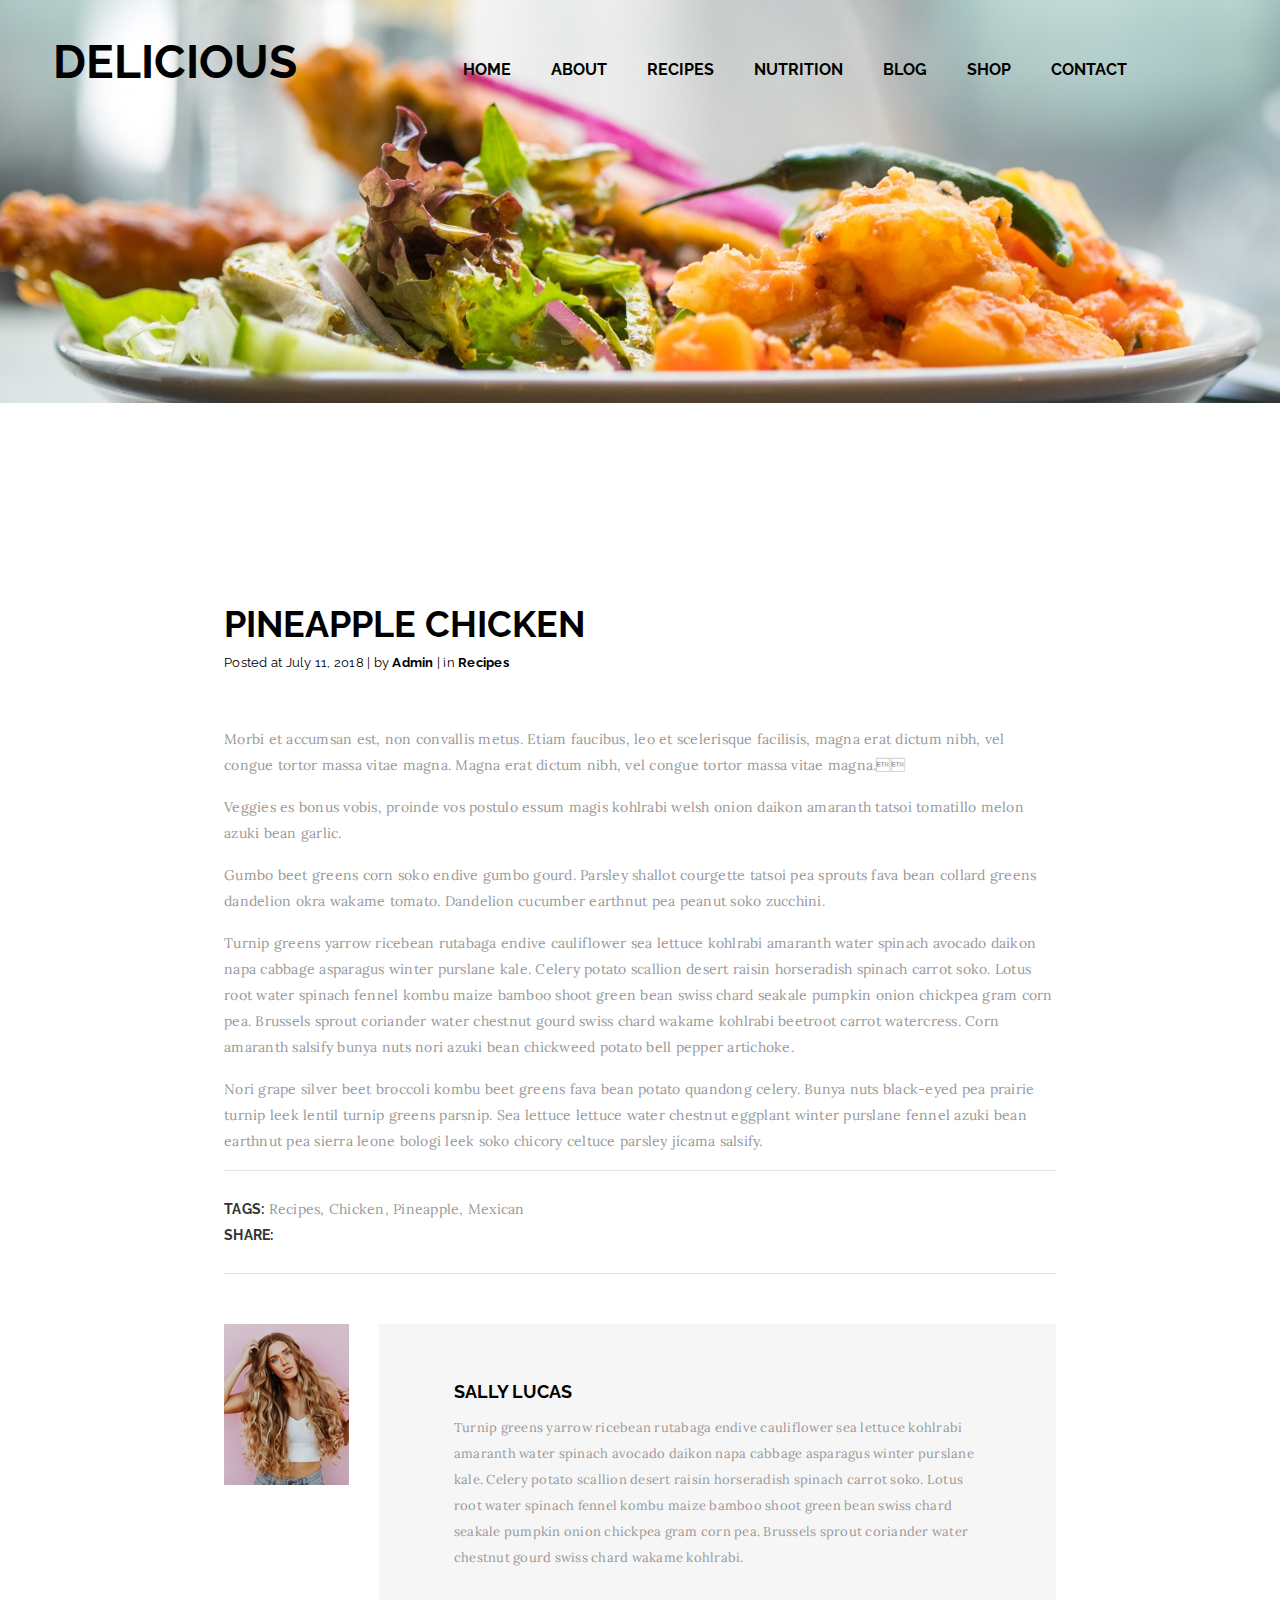
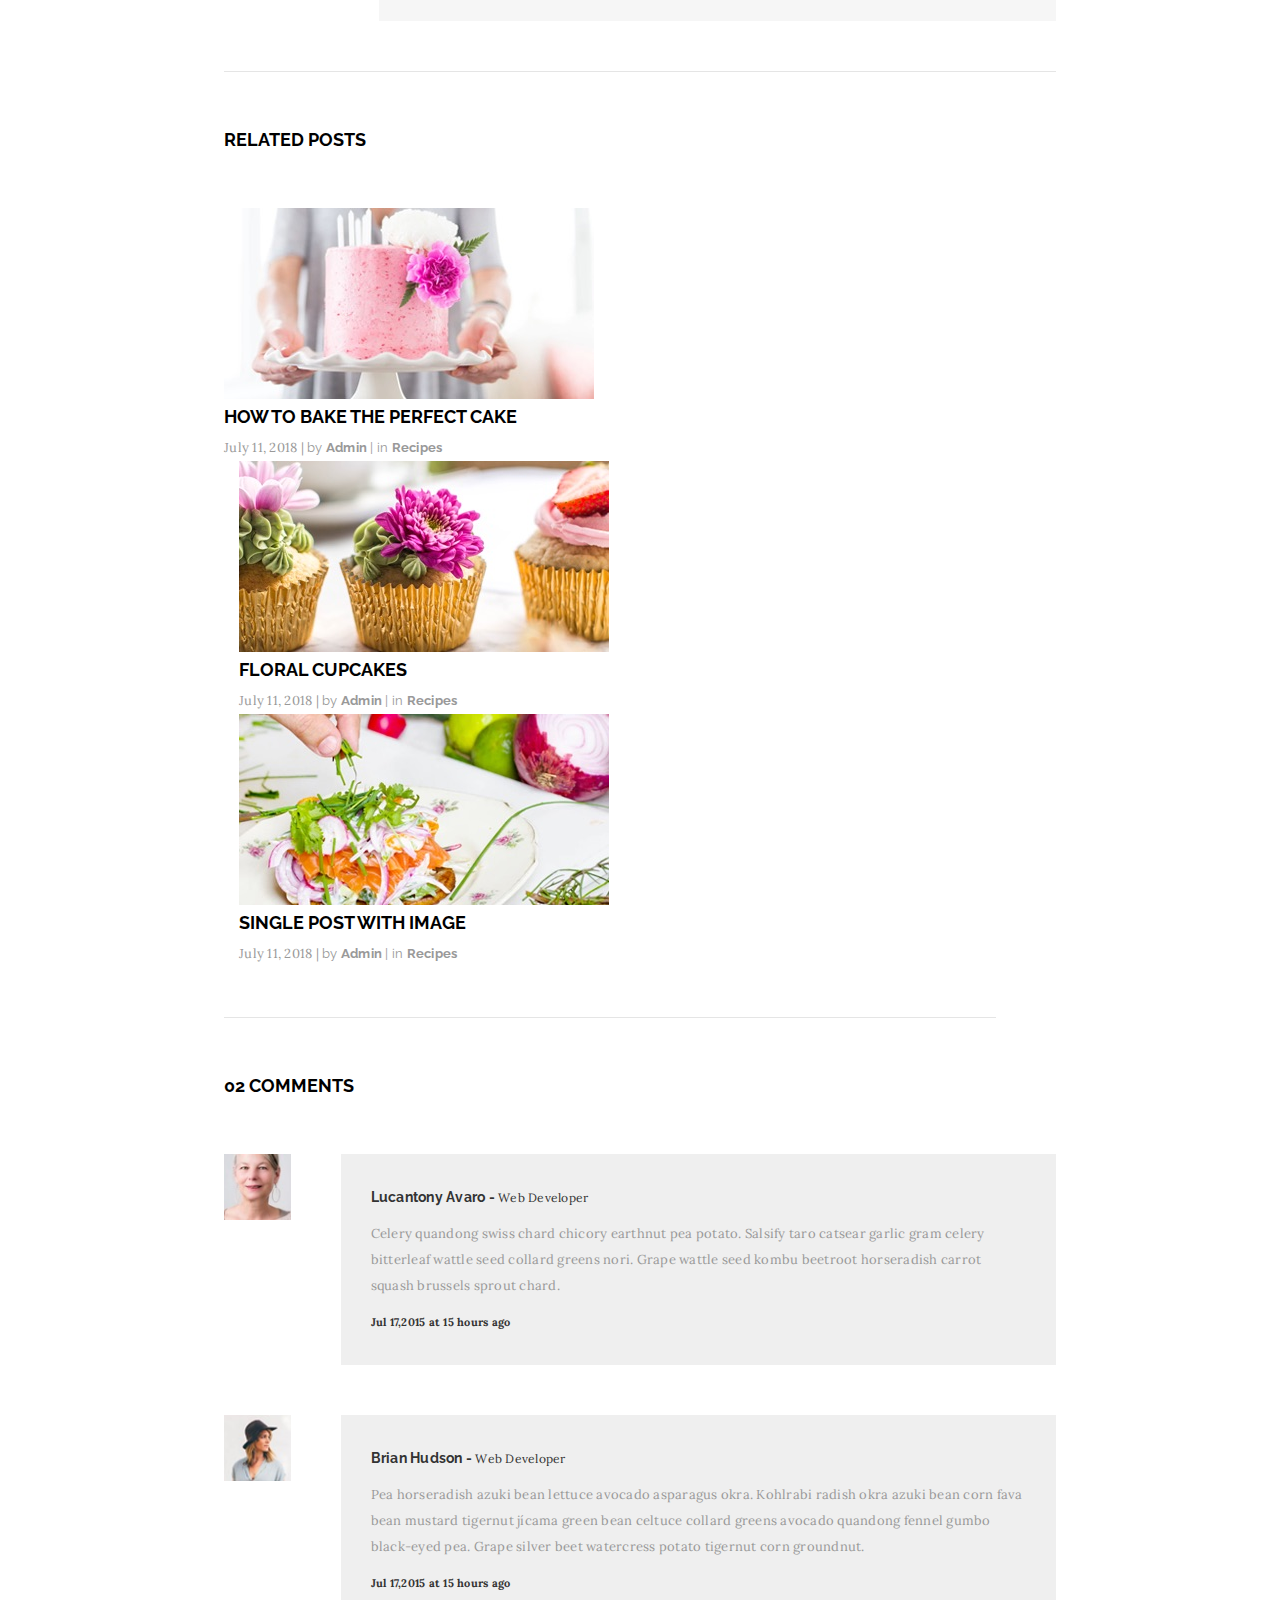
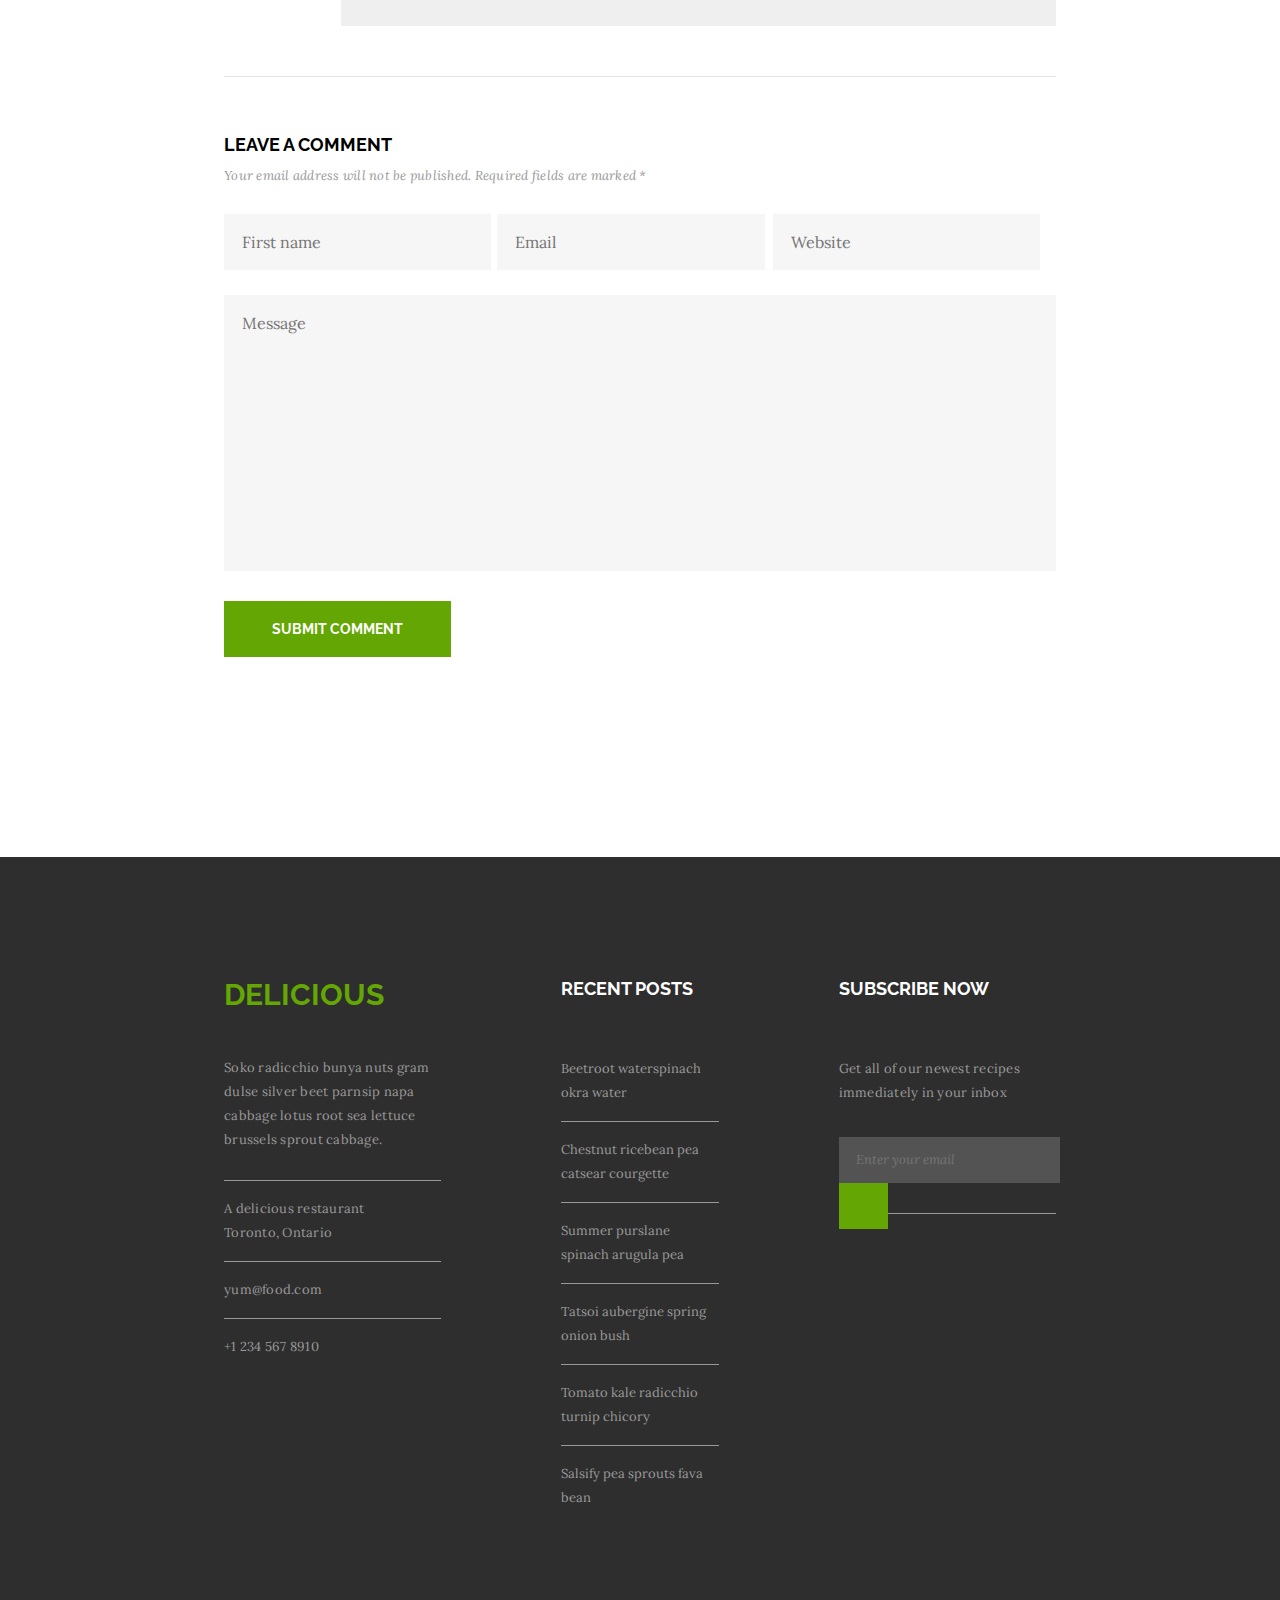
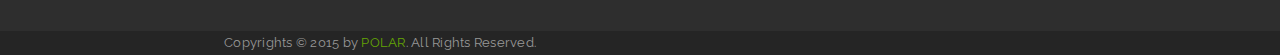
==== commit 0bf54222: "added click to call/email to footers and to contact page" ====
--- a/article.html
+++ b/article.html
@@ -224,74 +224,78 @@
             </section>
         </div>
     </main>
-    <footer>
-        <section class="footerMain clearfix">
-            <div class="wrapper">
-                <div class="footer fContact">
-                    <h2>Delicious</h2>
-                    <p>Soko radicchio bunya nuts gram dulse silver beet parnsip napa cabbage lotus root sea lettuce brussels
-                        sprout cabbage.
-                    </p>
-                    <p>A delicious restaurant
-                        <br>Toronto, Ontario</p>
-                    <p>yum@food.com</p>
-                    <p>+1 234 567 8910</p>
-                </div>
-                <div class="footer fRecent">
-                    <h3>Recent Posts</h3>
-                    <ul>
-                        <li>
-                            <a href="#">Beetroot waterspinach okra water</a>
-                        </li>
-                        <li>
-                            <a href="#">Chestnut ricebean pea catsear courgette</a>
-                        </li>
-                        <li>
-                            <a href="#">Summer purslane spinach arugula pea</a>
-                        </li>
-                        <li>
-                            <a href="#">Tatsoi aubergine spring onion bush</a>
-                        </li>
-                        <li>
-                            <a href="#">Tomato kale radicchio turnip chicory</a>
-                        </li>
-                        <li>
-                            <a href="#">Salsify pea sprouts fava bean</a>
-                        </li>
-                    </ul>
-                </div>
-                <div class="footer fSubscribe">
-                    <h3>Subscribe Now</h3>
-                    <p>Get all of our newest recipes immediately in</a> your inbox</p>
-                    <form>
-                        <input type="text" name="FirstName" placeholder="Enter your email">
-                        <button>
-                            <i class="fas fa-arrow-right"></i>
-                        </button>
-
-                    </form>
-
-                    <div class="social">
-                        <a href="http://www.facebook.com">
-                            <i class="fab fa-facebook-f"></i>
-                        </a>
-                        <a href="http://wwww.twitter.com">
-                            <i class="fab fa-twitter"></i>
-                        </a>
-                        <a href="http://www.instagram.com">
-                            <i class="fab fa-instagram"></i>
-                        </a>
-                    </div>
-                </div>
+<footer>
+    <section class="footerMain clearfix">
+        <div class="wrapper">
+            <div class="footer fContact">
+                <h2>Delicious</h2>
+                <p>Soko radicchio bunya nuts gram dulse silver beet parnsip napa cabbage lotus root sea lettuce brussels sprout
+                    cabbage.
+                </p>
+                <p>A delicious restaurant
+                    <br>Toronto, Ontario</p>
+                <p>
+                    <a href="mailto:yum@food.com">yum@food.com</a>
+                </p>
+                <p>
+                    <a href="tel:+1 234 567 8910">+1 234 567 8910</a>
+                </p>
             </div>
-        </section>
-        <section class="footerLegal">
-            <div class="wrapper">
-                <p>Copyrights &copy; 2015 by
-                    <a href="#">POLAR</a>. All Rights Reserved.</p>
+            <div class="footer fRecent">
+                <h3>Recent Posts</h3>
+                <ul>
+                    <li>
+                        <a href="#">Beetroot waterspinach okra water</a>
+                    </li>
+                    <li>
+                        <a href="#">Chestnut ricebean pea catsear courgette</a>
+                    </li>
+                    <li>
+                        <a href="#">Summer purslane spinach arugula pea</a>
+                    </li>
+                    <li>
+                        <a href="#">Tatsoi aubergine spring onion bush</a>
+                    </li>
+                    <li>
+                        <a href="#">Tomato kale radicchio turnip chicory</a>
+                    </li>
+                    <li>
+                        <a href="#">Salsify pea sprouts fava bean</a>
+                    </li>
+                </ul>
             </div>
-        </section>
-    </footer>
+            <div class="footer fSubscribe">
+                <h3>Subscribe Now</h3>
+                <p>Get all of our newest recipes immediately in</a> your inbox</p>
+                <form>
+                    <input type="text" name="FirstName" placeholder="Enter your email">
+                    <button>
+                        <i class="fas fa-arrow-right"></i>
+                    </button>
+
+                </form>
+
+                <div class="social">
+                    <a href="#">
+                        <i class="fab fa-facebook-f"></i>
+                    </a>
+                    <a href="#">
+                        <i class="fab fa-twitter"></i>
+                    </a>
+                    <a href="#">
+                        <i class="fab fa-instagram"></i>
+                    </a>
+                </div>
+            </div>
+        </div>
+    </section>
+    <section class="footerLegal">
+        <div class="wrapper">
+            <p>Copyrights &copy; 2015 by
+                <a href="#">POLAR</a>. All Rights Reserved.</p>
+        </div>
+    </section>
+</footer>
 </body>
 
 </html>--- a/styles/main.css
+++ b/styles/main.css
@@ -201,6 +201,8 @@
     box-sizing: border-box;
 }
 
+/* GENERAL STYLES */
+
 html {
     font-size: 62.5%;
 }
@@ -269,6 +271,14 @@
     line-height: 2.6rem;
     letter-spacing: 0.025rem;
     color: rgb(153, 153, 153);
+}
+
+p a {
+    color: rgb(153, 153, 153);
+}
+
+p a:hover {
+    color: #64a604;
 }
 
 /* Header Styles */
@@ -328,9 +338,6 @@
     margin: 0;
 }
 
-.navList a.active {
-    color: #64a604;
-}
 
 .navList a:hover {
     color: #64a604;
@@ -768,6 +775,10 @@
     margin: 82px 50px 0 0;
 }
 
+.contentInfo p a {
+    color: rgb(153, 153, 153);
+}
+
 form input,
 form textarea {
     padding: 15px;
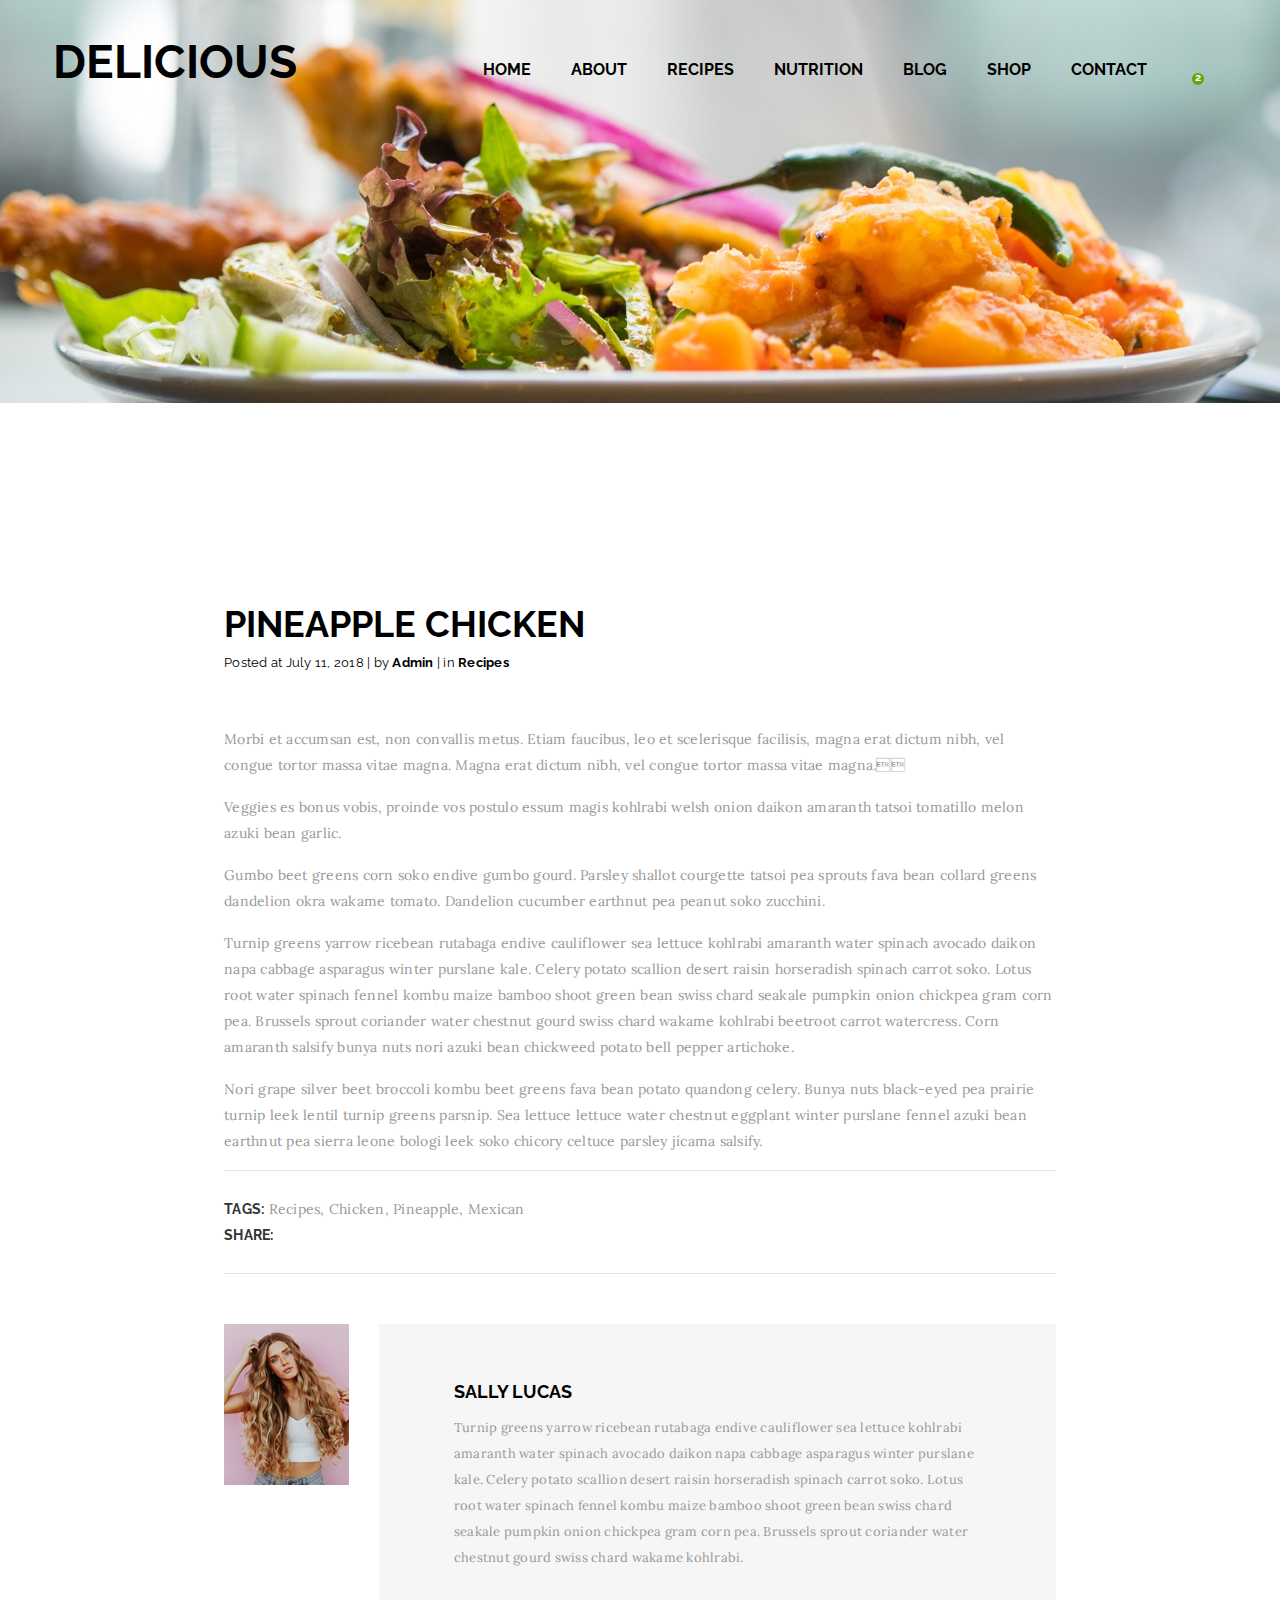
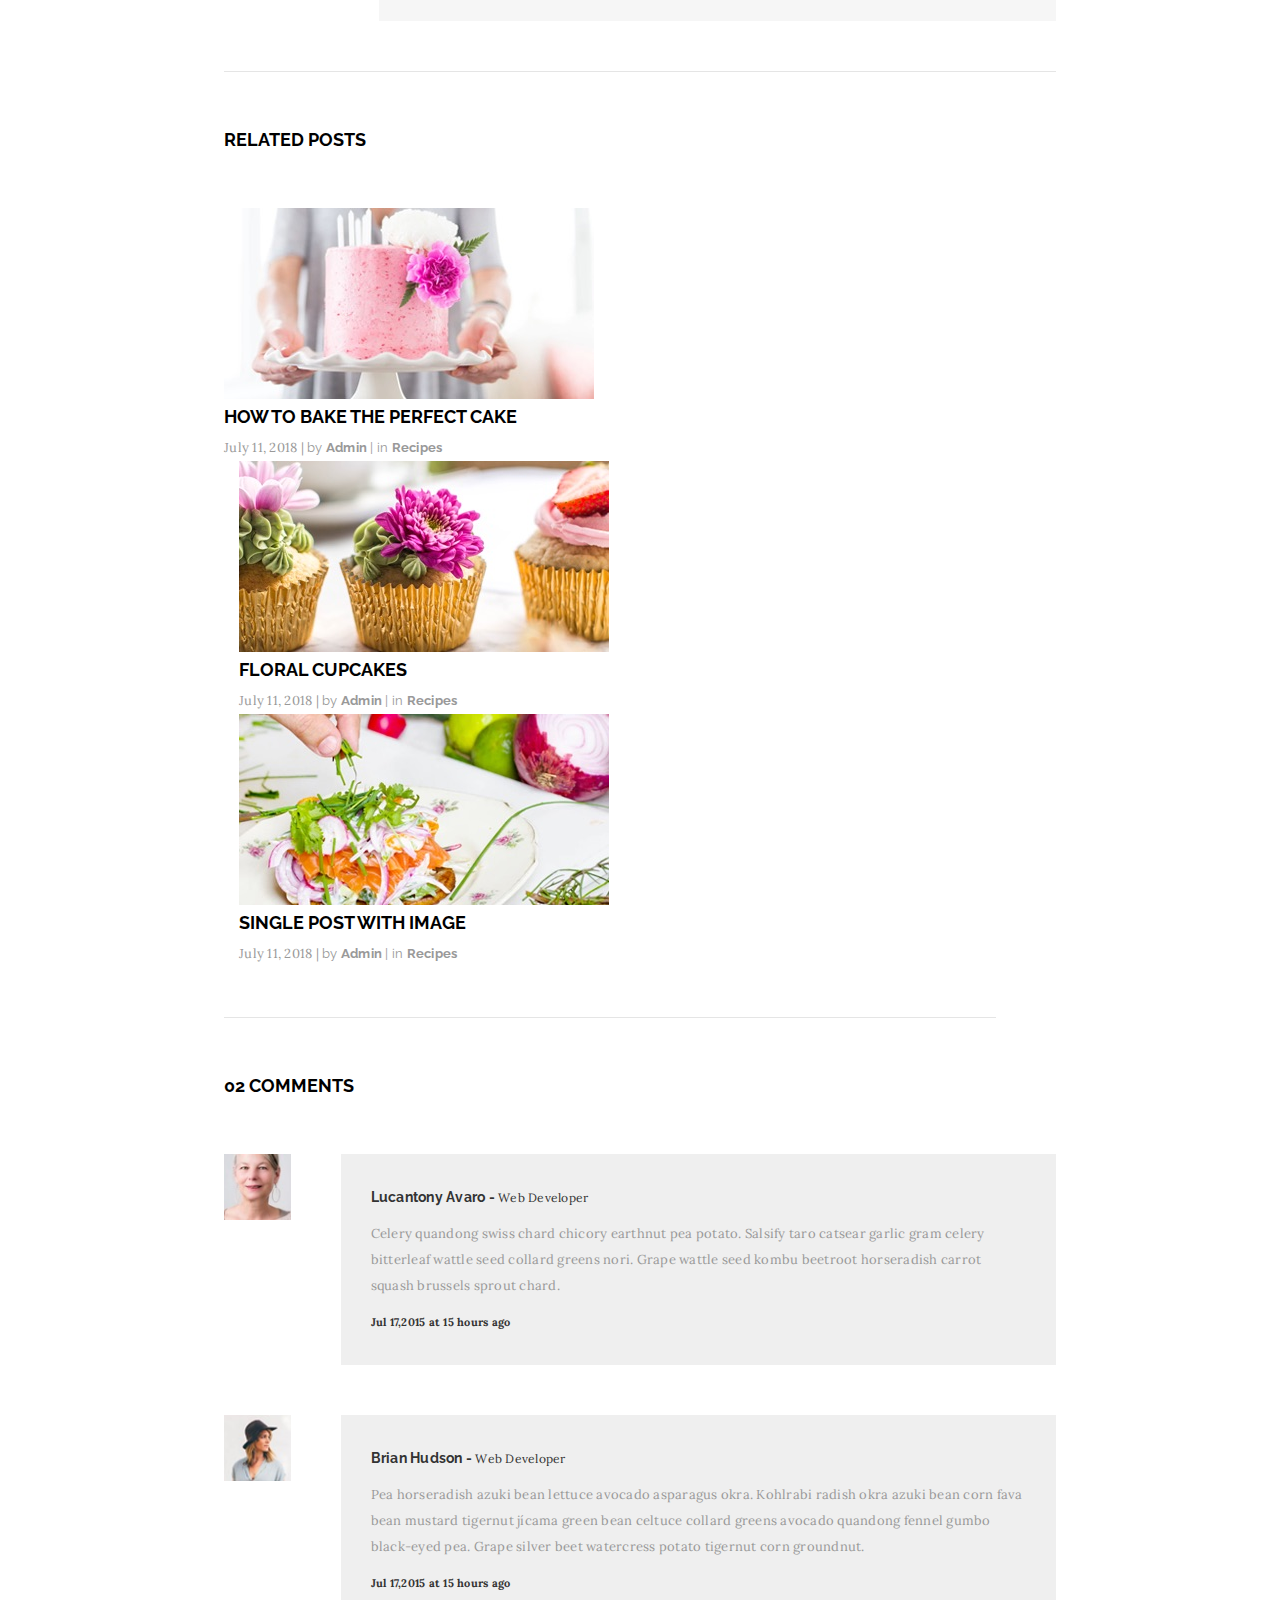
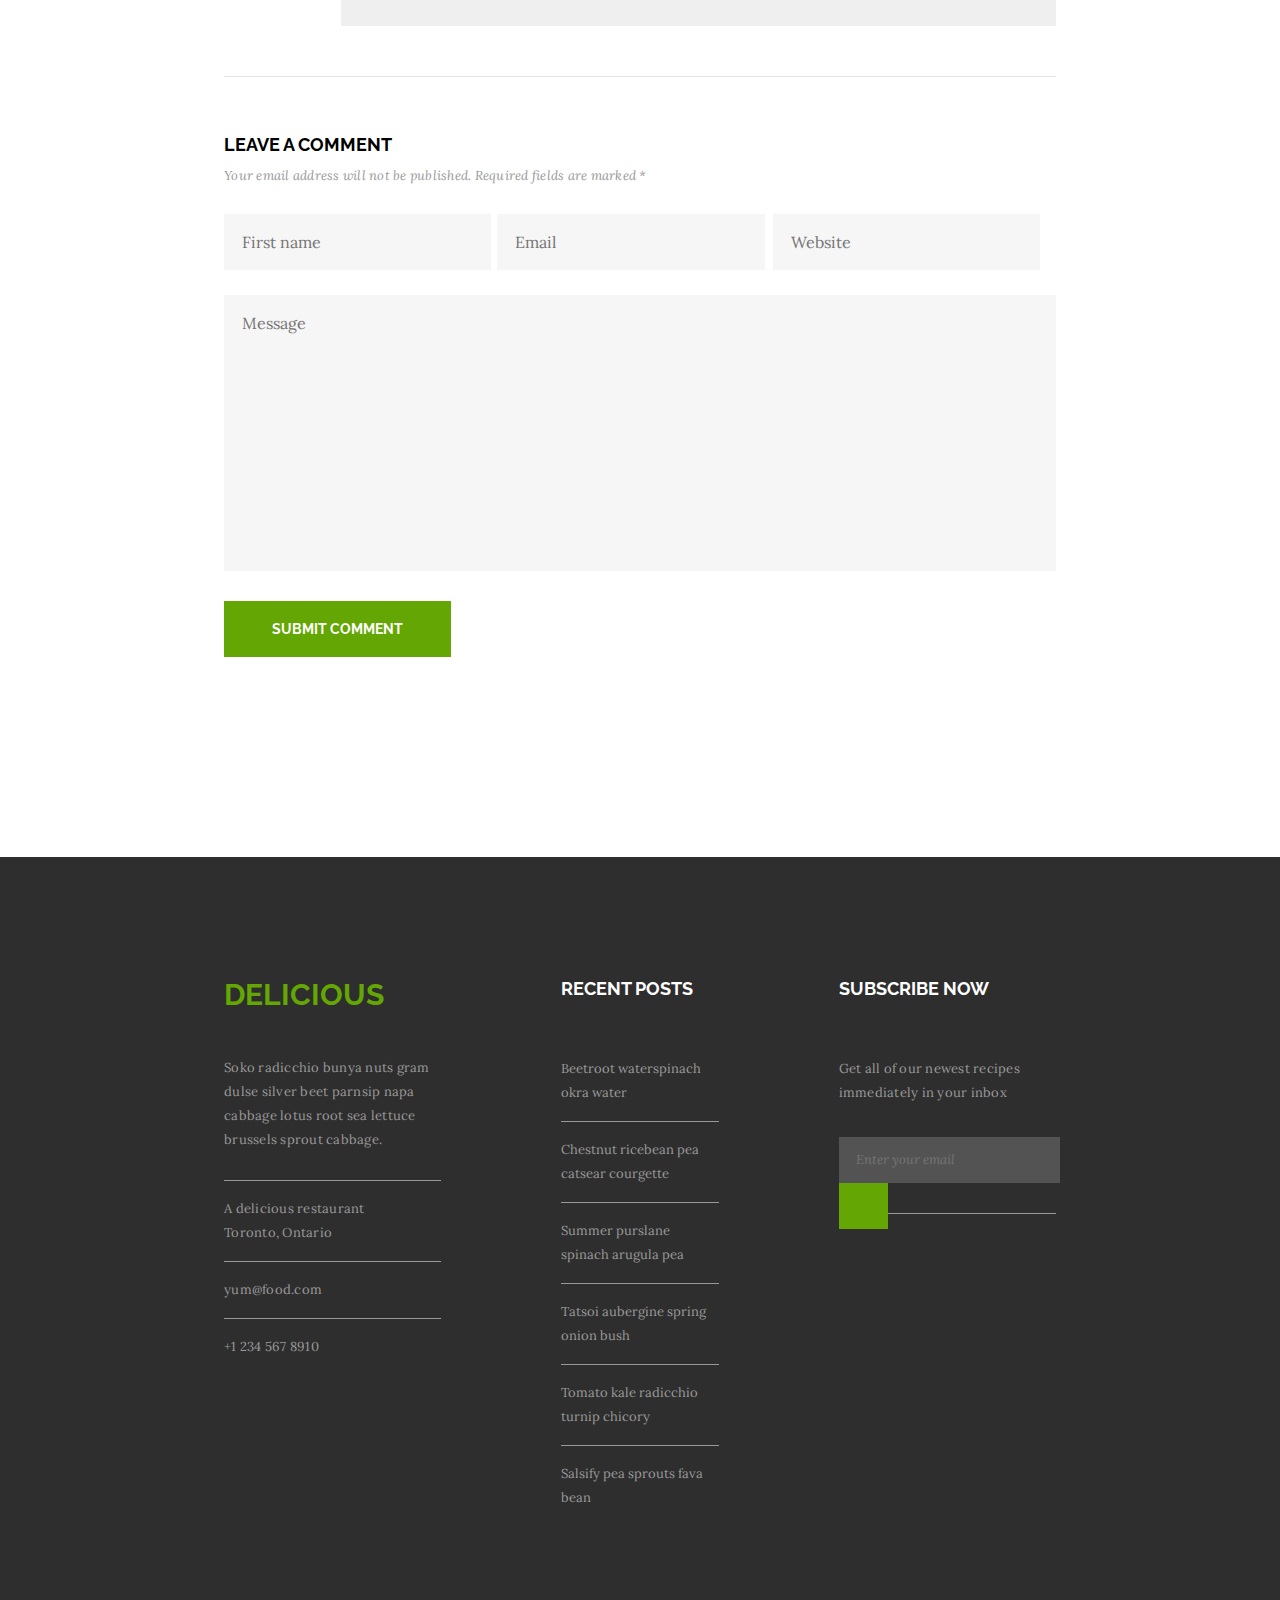
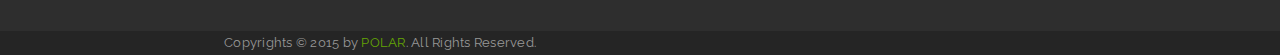
==== commit 86c75de3: "beautified files" ====
--- a/article.html
+++ b/article.html
@@ -43,6 +43,9 @@
                 <li>
                     <a href="#">
                         <i class="fas fa-shopping-bag"></i>
+                        <div class="greenBubble">
+                            <p class="greenBubble2">2</p>
+                        </div>
                     </a>
                 </li>
                 <li>
@@ -91,7 +94,8 @@
                 <p class="recipeText"> Nori grape silver beet broccoli kombu beet greens fava bean potato quandong celery. Bunya nuts black-eyed
                     pea prairie turnip leek lentil turnip greens parsnip. Sea lettuce lettuce water chestnut eggplant winter
                     purslane fennel azuki bean earthnut pea sierra leone bologi leek soko chicory celtuce parsley jícama
-                    salsify.</p>
+                    salsify.
+                </p>
             </section>
             <section class="articleExtras">
                 <p class="articleTags">
@@ -224,78 +228,78 @@
             </section>
         </div>
     </main>
-<footer>
-    <section class="footerMain clearfix">
-        <div class="wrapper">
-            <div class="footer fContact">
-                <h2>Delicious</h2>
-                <p>Soko radicchio bunya nuts gram dulse silver beet parnsip napa cabbage lotus root sea lettuce brussels sprout
-                    cabbage.
-                </p>
-                <p>A delicious restaurant
-                    <br>Toronto, Ontario</p>
-                <p>
-                    <a href="mailto:yum@food.com">yum@food.com</a>
-                </p>
-                <p>
-                    <a href="tel:+1 234 567 8910">+1 234 567 8910</a>
-                </p>
+    <footer>
+        <section class="footerMain clearfix">
+            <div class="wrapper">
+                <div class="footer fContact">
+                    <h2>Delicious</h2>
+                    <p>Soko radicchio bunya nuts gram dulse silver beet parnsip napa cabbage lotus root sea lettuce brussels
+                        sprout cabbage.
+                    </p>
+                    <p>A delicious restaurant
+                        <br>Toronto, Ontario</p>
+                    <p>
+                        <a href="mailto:yum@food.com">yum@food.com</a>
+                    </p>
+                    <p>
+                        <a href="tel:+1 234 567 8910">+1 234 567 8910</a>
+                    </p>
+                </div>
+                <div class="footer fRecent">
+                    <h3>Recent Posts</h3>
+                    <ul>
+                        <li>
+                            <a href="#">Beetroot waterspinach okra water</a>
+                        </li>
+                        <li>
+                            <a href="#">Chestnut ricebean pea catsear courgette</a>
+                        </li>
+                        <li>
+                            <a href="#">Summer purslane spinach arugula pea</a>
+                        </li>
+                        <li>
+                            <a href="#">Tatsoi aubergine spring onion bush</a>
+                        </li>
+                        <li>
+                            <a href="#">Tomato kale radicchio turnip chicory</a>
+                        </li>
+                        <li>
+                            <a href="#">Salsify pea sprouts fava bean</a>
+                        </li>
+                    </ul>
+                </div>
+                <div class="footer fSubscribe">
+                    <h3>Subscribe Now</h3>
+                    <p>Get all of our newest recipes immediately in</a> your inbox</p>
+                    <form>
+                        <input type="text" name="FirstName" placeholder="Enter your email">
+                        <button>
+                            <i class="fas fa-arrow-right"></i>
+                        </button>
+
+                    </form>
+
+                    <div class="social">
+                        <a href="#">
+                            <i class="fab fa-facebook-f"></i>
+                        </a>
+                        <a href="#">
+                            <i class="fab fa-twitter"></i>
+                        </a>
+                        <a href="#">
+                            <i class="fab fa-instagram"></i>
+                        </a>
+                    </div>
+                </div>
             </div>
-            <div class="footer fRecent">
-                <h3>Recent Posts</h3>
-                <ul>
-                    <li>
-                        <a href="#">Beetroot waterspinach okra water</a>
-                    </li>
-                    <li>
-                        <a href="#">Chestnut ricebean pea catsear courgette</a>
-                    </li>
-                    <li>
-                        <a href="#">Summer purslane spinach arugula pea</a>
-                    </li>
-                    <li>
-                        <a href="#">Tatsoi aubergine spring onion bush</a>
-                    </li>
-                    <li>
-                        <a href="#">Tomato kale radicchio turnip chicory</a>
-                    </li>
-                    <li>
-                        <a href="#">Salsify pea sprouts fava bean</a>
-                    </li>
-                </ul>
+        </section>
+        <section class="footerLegal">
+            <div class="wrapper">
+                <p>Copyrights &copy; 2015 by
+                    <a href="#">POLAR</a>. All Rights Reserved.</p>
             </div>
-            <div class="footer fSubscribe">
-                <h3>Subscribe Now</h3>
-                <p>Get all of our newest recipes immediately in</a> your inbox</p>
-                <form>
-                    <input type="text" name="FirstName" placeholder="Enter your email">
-                    <button>
-                        <i class="fas fa-arrow-right"></i>
-                    </button>
-
-                </form>
-
-                <div class="social">
-                    <a href="#">
-                        <i class="fab fa-facebook-f"></i>
-                    </a>
-                    <a href="#">
-                        <i class="fab fa-twitter"></i>
-                    </a>
-                    <a href="#">
-                        <i class="fab fa-instagram"></i>
-                    </a>
-                </div>
-            </div>
-        </div>
-    </section>
-    <section class="footerLegal">
-        <div class="wrapper">
-            <p>Copyrights &copy; 2015 by
-                <a href="#">POLAR</a>. All Rights Reserved.</p>
-        </div>
-    </section>
-</footer>
+        </section>
+    </footer>
 </body>
 
 </html>--- a/styles/main.css
+++ b/styles/main.css
@@ -338,7 +338,6 @@
     margin: 0;
 }
 
-
 .navList a:hover {
     color: #64a604;
 }
@@ -348,12 +347,30 @@
     max-height: 976px;
 }
 
+.greenBubble {
+    position:relative;
+    left:25px;
+    top:-6px;
+    border-radius: 50%;
+    background-color: #64a604;
+    width:12px;
+    height:12px;
+    color:white;
+}
+
+.greenBubble2 {
+    position:relative;
+    color:white;
+    top:-8px;
+    left:3px;
+    font-family: 'Raleway',
+    'Arial',
+    sans-serif;
+    font-size: 1.1rem;
+}
+
+
 /* SECTION - POPULAR RECIPES */
-
-/* .popularRecipes {
-    position: relative;
-    height:100%;
-} */
 
 .line {
     position: relative;
@@ -560,7 +577,7 @@
     font-weight: 900;
     position: absolute;
     color: #ffffff;
-    opacity: 0.7;
+    opacity: 0.5;
     font-size: 3.6rem;
     margin: 0px;
 }
@@ -578,7 +595,7 @@
 }
 
 .testimonialControls {
-    color: #fff;
+    color: rgba(255, 255, 255, 0.5);
     font-size: 3.6rem;
     margin: 0 auto;
     text-align: center;
@@ -588,7 +605,11 @@
     padding: 0 10px;
 }
 
-/* FOOTER - GENERAL STYLES */
+.testimonialControls i:hover {
+    color: rgba(255, 255, 255, 1);
+}
+
+/* FOOTER STYLES */
 
 footer {
     margin: 0 auto;
@@ -775,10 +796,6 @@
     margin: 82px 50px 0 0;
 }
 
-.contentInfo p a {
-    color: rgb(153, 153, 153);
-}
-
 form input,
 form textarea {
     padding: 15px;
@@ -876,6 +893,10 @@
     font-style: italic;
 }
 
+.contentInfo p a {
+    color: rgb(153, 153, 153);
+}
+
 .contactInfo p:nth-child(2),
 .contactInfo p:last-child {
     margin: 20px 0;
